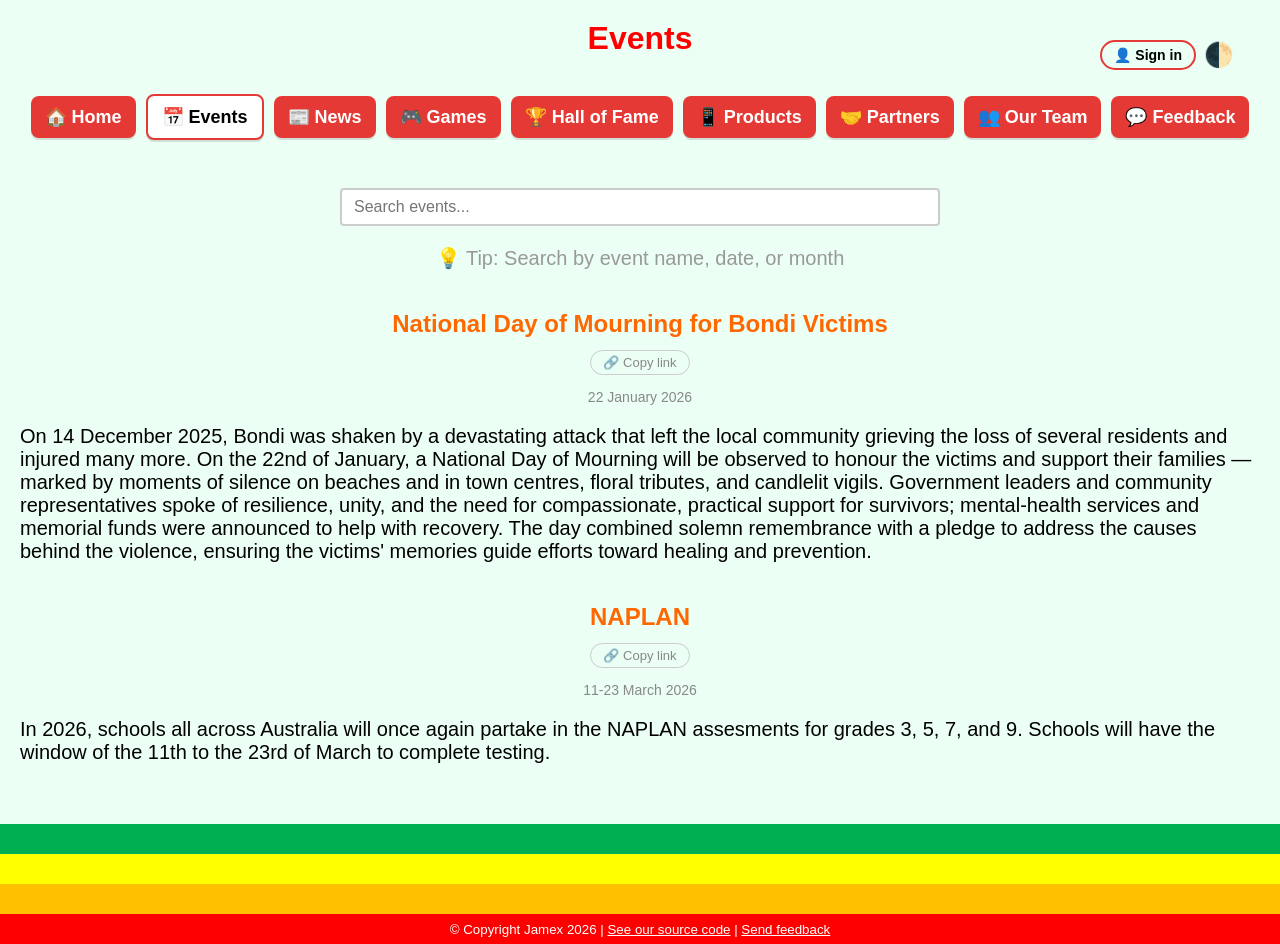
==== events.html @ 4032c4ba "test commit" ====
<html>
<head>
    <link rel="stylesheet" href="style.css">
    <link rel="icon" type="image/png" href="assets/favicon.png?">
    <title> Events - Jamex </title>
</head>
<body>
        <header> <h1> Events </h1>
            <button id="theme-toggle" aria-label="Toggle dark mode">🌙</button>
        </header>
    <nav class="navbar">
        <ul>
            <li><a href="index.html">🏠 Home</a></li>
            <li><a href="events.html">📅 Events</a></li>
            <li><a href="news.html">📰 News</a></li>
            <li><a href="games.html">🎮 Games</a></li>
            <li><a href="hall-of-fame.html">🏆 Hall of Fame</a></li>
            <li><a href="products.html">📱 Products</a></li>
            <li><a href="partners.html">🤝 Partners</a></li>
            <li><a href="our-team.html">👥 Our Team</a></li>
            <li><a href="feedback.html">💬 Feedback</a></li>
        </ul>
    </nav>
        <section>
            <!-- search widget -->
            <div class="search-container">
                <input id="events-search" type="text" placeholder="Search events...">
            </div>
            <div class="small-text">
                <p> 💡 Tip: Search by event name, date, or month </p>
            </div>
        </section>
        <section>
            <article class="event">
                <div class="tags"></div>
                <h2> National Day of Mourning for Bondi Victims</h2>
                <div class="date"> 22 January 2026</div>
                <p> On 14 December 2025, Bondi was shaken by a devastating attack that left the local community grieving the loss of several residents and injured many more. On the 22nd of January, a National Day of Mourning will be observed to honour the victims and support their families — marked by moments of silence on beaches and in town centres, floral tributes, and candlelit vigils. Government leaders and community representatives spoke of resilience, unity, and the need for compassionate, practical support for survivors; mental‑health services and memorial funds were announced to help with recovery. The day combined solemn remembrance with a pledge to address the causes behind the violence, ensuring the victims' memories guide efforts toward healing and prevention. </p>
            </article>
        </section>
        <section>
            <article class="event">
                <div class="tags"></div>
                <h2> NAPLAN </h2>
                <div class="date"> 11-23 March 2026</div>
                <p> In 2026, schools all across Australia will once again partake in the NAPLAN assesments for grades 3, 5, 7, and 9. Schools will have the window of the 11th to the 23rd of March to complete testing. </p>
            </article>
        </section>
  <footer> <small> © Copyright Jamex 2026 | <a href="https://github.com/JamexCEO/jamex"> See our source code</a> | <a href="https://jamexwebsite.featurebase.app"> Send feedback</a></small> </footer>
</body>
<script src="common.js"></script>
<script>
    initSearch('events-search', '.event');
</script>
</html>
---- style.css ----
/* Use border-box to make sizing and padding predictable */
*, *::before, *::after {
	box-sizing: border-box;
}

/* colour variables allow us to switch theme easily */
:root {
    --bg-color: #ebfff4;
    --text-color: black;
}

body {
    background-color: var(--bg-color);
    color: var(--text-color);
    margin: 0;
    padding: 20px; /* keep content away from the left edge */
    font-family: Arial, sans-serif;
}

/* dark theme — apply by adding .dark on the <body> */
body.dark {
    --bg-color: #363636;
    --text-color: white;
}

/* theme toggle button */
#theme-toggle {
    position: absolute;
    top: 20px;
    right: 20px;
    font-size: 24px;
    border: none;
    background: transparent;
    cursor: pointer;
}

h1 {
	color: #ff0000;
	text-align: center;
	font-family: Verdana, sans-serif;
}

header {
	position: sticky;
	top: 0;
	background-color: var(--bg-color);
	z-index: 100;
}

h2 {
	color: #ff6701;
	text-align: center;
	font-family: Verdana, sans-serif;
}

h2 a {
	color: inherit;
	text-decoration: none;
}

h3 {
	color: #ffc000;
	text-align: center;
	font-family: Verdana, sans-serif;
}

h4 {
	color: #008000;
	text-align: center;
	font-family: Verdana, sans-serif;
}

p {
	font-size: 20px;
}

ol, ul {
	font-size: 18px;
}

.centered-text {
	text-align: center;
}

.button {
	display: inline-flex;
 	align-items: center;
 	gap: 8px;
 	margin: 5px;
 	padding: 6px 10px;
 	background-color: #e53935;
 	border: 2px solid #ffffff;
 	border-radius: 8px;
	transform: scale(1);
	transition: transform 0.15s ease, background-color 0.15s ease;
	box-shadow: 0 2px 0 rgba(0,0,0,0.12);

}
/* Ensure images inside the button sit nicely */
.button img {
 	height: 20px;
 	width: auto;
 	display: block;
}
.button a {
 	color: white;
 	font-size: 16pt;
 	font-family: Verdana, sans-serif;
 	text-decoration: none;
}
/* Preferred: change parent background based on whether the button contains an external link */
.button:has(a[href^="http"]):hover {
	background-color: #ffc000; /* green for external */
	transform: scale(1.05);
}
.button:has(a:not([href^="http"])):hover {
	background-color: orange; /* internal/subpage */
	transform: scale(1.05);
}
/* JS-driven fallback classes for older browsers to avoid text-only highlighting */
.button.hover-external {
	background-color: #ffc000;
	transform: scale(1.05);
}
.button.hover-internal {
	background-color: orange;
	transform: scale(1.05);
}

/* dark mode button styling */
body.dark .button {
	border-color: #000000;
}

.social-row {
	display: flex;
	justify-content: center;
	gap: 20px;
	flex-wrap: wrap;
}

.button.social {
	padding: 14px 18px;
	border-radius: 10px;
	display: inline-flex;
	align-items: center;
	gap: 10px;
	font-size: 30pt;
	cursor: pointer;
	background-color: white;
	border-color: #e53935;
	border-width: 4px;
}

.button.social img {
	height: 64px;
	width: auto;
}

.button.social a {
	display: flex;
	justify-content: center;
	align-items: center;
	width: 100%;
	height: 100%;
}

.button.social:has(a[href^="http"]):hover {
	background-color: #F9D0CF;
	transform: scale(1.05);
}

.logo-container {
	text-align: center;
	padding-top: 20px;	
	width: 100%;
}
.main-logo {
	max-width: 725px;
	width: 100%;
	height: auto;
	display: block;
	margin: 0 auto;
}

.image-container {
	text-align: center;
	margin: 20px auto;
	width: 100%;
	max-width: 100%;
}

.image-container img {
	max-width: 100%;
	height: auto;
	display: inline-block;
}

/* allow an image to sit inline with text */
.image-container.left {
	float: left;
	width: auto;
	margin: 0 20px 20px 0; /* space between image and paragraph */
	text-align: left;
}

.image-container.right {
	float: right;
	width: auto;
	margin: 0 0 20px 20px; /* space between image and paragraph */
	text-align: right;
}

/* clear any floated children so sections expand to contain them */
section {
	overflow: auto;
}

/* table styling - text colour follows theme variable */
table, th, td {
    color: var(--text-color);
}

/* optional borders to make tables readable in both themes */
table {
    border-collapse: collapse;
    width: 100%;
    table-layout: fixed;
}
th, td {
    padding: 4px;
}

body.dark th, body.dark td {
    border-color: #666;
}
.video-container {
	text-align: center;
	margin: 20px 0;
}
/* Navigation bar styles */
.navbar {
	background: transparent;
	padding: 8px 0;
}
.navbar ul {
	display: flex;
	gap: 10px;
	justify-content: center;
	align-items: center;
	padding: 0;
	margin: 8px 0 20px 0;
	flex-wrap: wrap;
}
.navbar li {
	list-style: none;
}
.navbar a {
	display: inline-block;
	background: #e53935;
	color: #fff;
	padding: 10px 14px;
	border-radius: 8px;
	text-decoration: none;
	font-weight: 600;
	box-shadow: 0 2px 0 rgba(0,0,0,0.12);
}
.navbar a:hover {
	background: orange;
    cursor: pointer;
	transform: scale(1.05);
	transition: 0.15s;
}

/* highlight current page */
.navbar a.active {
    background: white;
    color: black;
 	border: 2px solid #e53935;
}
.navbar a.active:hover {
    background: white;
    color: black;
 	border: 2px solid #e53935;
    transform: scale(1.05);
    transition: 0.15s;
}

@media (max-width: 520px) {
	.navbar a {
		padding: 8px 10px;
		font-size: 14px;
	}
}

/* search bar styling – generic framework for any page */
.search-container {
    display: flex;
    align-items: center;
    gap: 8px;
    margin: 20px auto;
    width: 100%;
    max-width: 600px;
}
.search-container input {
    flex: 1;
    min-width: 0;
    padding: 8px 12px;
    font-size: 16px;
    border: 2px solid #ccc;
    border-radius: 4px;
    transition: border-color 0.15s ease;
}

.search-container input:focus {
    outline: none;
    border-color: red;
}

.search-container select {
    padding: 8px 10px;
    font-size: 16px;
    border: 2px solid #ccc;
    border-radius: 4px;
    background-color: white;
    color: black;
    cursor: pointer;
    transition: border-color 0.15s ease;
    flex-shrink: 0;
}

.search-container select:focus {
    outline: none;
    border-color: red;
}

body.dark .search-container input {
    background-color: white;
    color: black;
    border-color: #ccc;
}

body.dark .search-container input:focus {
    border-color: red;
}

body.dark .search-container select {
    background-color: white;
    color: black;
    border-color: #ccc;
}

body.dark .search-container select:focus {
    border-color: red;
}

/* highlighting for search results */
mark {
    background-color: #ffff00;
    padding: 2px;
    border-radius: 2px;
}

body.dark mark {
    background-color: #ffaa00;
    color: #000;
}

/* no results message */
.no-results {
    text-align: center;
    padding: 20px;
    color: #999;
    font-size: 16px;
}

.small-text {
	text-align: center;
	color: #999;
	font-size: 8px;
}
body.dark .no-results {
    color: #aaa;
}

/* tags are for search only; hide visually but keep in DOM */
.tags {
    display: none;
}

.youtube-box {
  background-color: #f9f9f9; /* Light grey background to make the red pop */
  padding: 15px;
  border-radius: 10px;
  display: inline-block; /* Keeps the box tight around the button */
  margin: 20px 0;
  border: 1px solid #ddd;
}

/* If you are in Dark Mode, use this instead: */
.dark-mode .youtube-box {
  background-color: #222;
  border: 1px solid #444;
} 

/* Style the box */
.collapse {
  background-color: #EBFFF4;
  color: #ff0000;
  border-radius: 8px;
  margin-bottom: 10px;
  overflow: hidden;
  font-size: 24px;
  border: 1px solid red;
}

/* Style the clickable heading */
.collapse summary {
  padding: 15px;
  cursor: pointer;
  font-weight: bold;
  list-style: none; /* Removes the default arrow in some browsers */
  background-color: white;
}

/* Change color on hover */
.collapse summary:hover {
  background-color: #D5FFE8;
}

/* Style the hidden content */
.collapse .content {
  padding: 15px;
  border-top: 1px solid #ff0000;
  line-height: 1.6;
  color: black;
  font-size: 20px;
}

/* Dark Mode Version */
.dark .collapse {
  background-color: #363636; /* Deep charcoal */
  color: red;          /* Brighter red for better contrast on dark */
  border: 1px solid red;
}

.dark .collapse summary {
  background-color: black;
}

.dark .collapse summary:hover {
  background-color: #262626; /* Slightly lighter on hover */
}

.dark .collapse .content {
  border-top: 1px solid red;
  color: #e0e0e0;           /* Off-white for easy reading */
  background-color: #363636;
}

footer {
	margin: 40px -20px -20px;
}

.footer-stripe {
	width: 100%;
	min-height: 30px;
	padding: 0 20px;
	text-align: center;
	font-family: Verdana, sans-serif;
	display: flex;
	align-items: center;
	justify-content: center;
}

.footer-stripe p,
.footer-stripe small,
.footer-stripe span {
	margin: 0;
	display: block;
}

.footer-stripe a {
	color: inherit;
}

.footer-stripe-red {
	background-color: #f00;
	color: white;
}

.footer-stripe-orange {
	background-color: #ffc000;
	color: black;
}

.footer-stripe-yellow {
	background-color: #ff0;
	color: black;
}

.footer-stripe-green {
	background-color: #00b050;
	color: white;
}

/* ── News page: date and tag styles ── */

/* Row that holds date + tags on one line, centered */
.news-meta {
    display: flex;
    align-items: center;
    justify-content: center;
    flex-wrap: wrap;
    gap: 8px;
    margin: -6px 0 14px 0;
}

/* Publication date — muted, small */
.date {
    font-size: 14px;
    color: #888;
    text-align: center;
}

body.dark .date {
    color: #aaa;
}

/* Tag bubble row */
.visible-tags {
    display: flex;
    flex-wrap: wrap;
    gap: 6px;
}

.visible-tags .tag,
.tag {
    display: inline-block;
    background-color: #e53935;
    color: #fff;
    font-size: 13px;
    font-weight: 600;
    padding: 3px 10px;
    border-radius: 999px;
    font-family: Arial, sans-serif;
    letter-spacing: 0.02em;
}


/* ── Article anchor / copy-link button ── */
.article-link-btn {
    display: block;
    margin: -8px auto 14px auto;
    padding: 4px 12px;
    font-size: 13px;
    font-family: Arial, sans-serif;
    color: #888;
    background: transparent;
    border: 1px solid #ccc;
    border-radius: 999px;
    cursor: pointer;
    transition: color 0.15s, border-color 0.15s, background 0.15s;
    text-align: center;
}

.article-link-btn:hover {
    color: #e53935;
    border-color: #e53935;
    background: rgba(229, 57, 53, 0.06);
}

.article-link-btn--copied {
    color: #2e7d32 !important;
    border-color: #2e7d32 !important;
    background: rgba(46, 125, 50, 0.08) !important;
}

body.dark .article-link-btn {
    color: #aaa;
    border-color: #555;
}

body.dark .article-link-btn:hover {
    color: #ff6b6b;
    border-color: #ff6b6b;
    background: rgba(255, 107, 107, 0.08);
}

body.dark .article-link-btn--copied {
    color: #66bb6a !important;
    border-color: #66bb6a !important;
    background: rgba(102, 187, 106, 0.1) !important;
}
/* =========================================================================
   Jamex Account button (injected into header by common.js)
   Sits to the left of the theme toggle.
   ========================================================================= */

#account-btn {
    position: absolute;
    top: 20px;
    right: 64px; /* leave room for theme-toggle at right:20px (24px icon + 20px gap) */
    font-size: 14px;
    font-family: Arial, sans-serif;
    font-weight: 600;
    padding: 5px 12px;
    border: 2px solid #e53935;
    border-radius: 999px;
    background: transparent;
    color: var(--text-color);
    cursor: pointer;
    white-space: nowrap;
    transition: background 0.15s, color 0.15s, border-color 0.15s;
    max-width: 160px;
    overflow: hidden;
    text-overflow: ellipsis;
}

#account-btn:hover {
    background: #e53935;
    color: #fff;
}

#account-btn.account-btn--signed-in {
    border-color: #2e7d32;
    color: #2e7d32;
}

#account-btn.account-btn--signed-in:hover {
    background: #2e7d32;
    color: #fff;
}

body.dark #account-btn {
    color: var(--text-color);
}

body.dark #account-btn.account-btn--signed-in {
    color: #66bb6a;
    border-color: #66bb6a;
}

body.dark #account-btn.account-btn--signed-in:hover {
    background: #66bb6a;
    color: #000;
}

/* =========================================================================
   Jamex Account modal
   ========================================================================= */

.jx-modal-overlay {
    position: fixed;
    inset: 0;
    background: rgba(0, 0, 0, 0.5);
    z-index: 1000;
    display: flex;
    align-items: center;
    justify-content: center;
    animation: jx-fade-in 0.15s ease;
    will-change: opacity;
    backface-visibility: hidden;
}

.jx-modal-overlay.jx-modal-closing {
    animation: jx-fade-out 0.2s ease forwards;
    pointer-events: none;
}

@keyframes jx-fade-in {
    from { opacity: 0; }
    to   { opacity: 1; }
}
@keyframes jx-fade-out {
    from { opacity: 1; }
    to   { opacity: 0; }
}

.jx-modal-box {
    background: var(--bg-color);
    color: var(--text-color);
    border: 2px solid #e53935;
    border-radius: 12px;
    padding: 28px 32px;
    width: 100%;
    max-width: 380px;
    box-shadow: 0 8px 32px rgba(0, 0, 0, 0.25);
    animation: jx-slide-in 0.15s ease;
    will-change: transform, opacity;
    transform: translateZ(0);
    backface-visibility: hidden;
}

@keyframes jx-slide-in {
    from { transform: translateY(-16px); opacity: 0; }
    to   { transform: translateY(0);     opacity: 1; }
}

.jx-modal-title {
    color: #e53935 !important;
    margin: 0 0 12px 0;
    font-size: 20px;
    text-align: center;
}

.jx-modal-greeting,
.jx-modal-sub {
    font-size: 16px;
    text-align: center;
    margin: 0 0 16px 0;
}

.jx-modal-input {
    display: block;
    width: 100%;
    padding: 9px 12px;
    font-size: 15px;
    border: 2px solid #ccc;
    border-radius: 6px;
    margin-bottom: 6px;
    background: white;
    color: black;
    transition: border-color 0.15s;
}

.jx-modal-input:focus {
    outline: none;
    border-color: #e53935;
}

.jx-password-field {
    display: flex;
    align-items: stretch;
    gap: 8px;
}

.jx-password-field .jx-modal-input {
    margin-bottom: 0;
}

.jx-password-toggle {
    flex: 0 0 auto;
    min-width: 62px;
    padding: 0 12px;
    border: 2px solid #ccc;
    border-radius: 6px;
    background: transparent;
    color: var(--text-color);
    font-size: 13px;
    font-weight: 600;
    cursor: pointer;
    transition: border-color 0.15s, background 0.15s, color 0.15s;
}

.jx-password-toggle:hover {
    border-color: #999;
    background: rgba(0,0,0,0.05);
}

.jx-modal-hint {
    font-size: 12px;
    color: #888;
    margin: 0 0 8px 0;
}

.jx-modal-hint--center {
    text-align: center;
    margin-top: 10px;
}

.jx-modal-error {
    font-size: 13px;
    color: #e53935;
    margin: 0 0 8px 0;
}

.jx-modal-success {
    font-size: 13px;
    color: #2e7d32;
    margin: 0 0 8px 0;
}

.jx-modal-link-btn {
    margin: 4px auto 0 auto;
    padding: 0;
    border: none;
    background: transparent;
    color: #e53935;
    font-size: 13px;
    font-weight: 600;
    cursor: pointer;
    display: block;
}

.jx-modal-link-btn:hover {
    text-decoration: underline;
}

.jx-forgot-panel {
    margin-top: 12px;
    padding: 12px;
    border: 1px solid rgba(229, 57, 53, 0.25);
    border-radius: 8px;
    background: rgba(229, 57, 53, 0.04);
}

.jx-modal-actions {
    display: flex;
    gap: 10px;
    justify-content: center;
    margin-top: 18px;
}

/* Shared button styles for modal buttons */
.jx-btn {
    padding: 8px 20px;
    font-size: 14px;
    font-family: Arial, sans-serif;
    font-weight: 600;
    border-radius: 6px;
    border: 2px solid transparent;
    cursor: pointer;
    transition: background 0.15s, transform 0.1s;
}

.jx-btn:hover {
    transform: scale(1.04);
}

.jx-btn--primary {
    background: #e53935;
    color: #fff;
    border-color: #e53935;
}

.jx-btn--primary:hover {
    background: #c62828;
    border-color: #c62828;
}

.jx-btn--secondary {
    background: transparent;
    color: var(--text-color);
    border-color: #ccc;
}

.jx-btn--secondary:hover {
    border-color: #999;
    background: rgba(0,0,0,0.05);
}

.jx-btn--danger {
    background: transparent;
    color: #e53935;
    border-color: #e53935;
}

.jx-btn--danger:hover {
    background: #e53935;
    color: #fff;
}

/* =========================================================================
   Likes & Comments interaction bar
   ========================================================================= */

.jx-interaction-bar {
    display: flex;
    align-items: center;
    gap: 12px;
    padding: 10px 0 2px 0;
    border-top: 1px solid rgba(128,128,128,0.2);
    margin-top: 16px;
}

/* Like button */
.jx-like-btn {
    display: inline-flex;
    align-items: center;
    gap: 5px;
    padding: 5px 14px;
    font-size: 14px;
    font-family: Arial, sans-serif;
    font-weight: 600;
    border: 2px solid #ccc;
    border-radius: 999px;
    background: transparent;
    color: var(--text-color);
    cursor: pointer;
    transition: border-color 0.15s, background 0.15s, color 0.15s, transform 0.1s;
}

.jx-like-btn:hover {
    border-color: #e53935;
    color: #e53935;
    transform: scale(1.05);
}

.jx-like-btn--active {
    background: #ffeaea;
    border-color: #e53935;
    color: #e53935;
}

body.dark .jx-like-btn--active {
    background: rgba(229, 57, 53, 0.15);
}

.jx-like-icon {
    font-size: 15px;
}

.jx-like-count {
    font-size: 13px;
}

/* Comment toggle button */
.jx-comment-toggle-btn {
    display: inline-flex;
    align-items: center;
    gap: 5px;
    padding: 5px 14px;
    font-size: 14px;
    font-family: Arial, sans-serif;
    font-weight: 600;
    border: 2px solid #ccc;
    border-radius: 999px;
    background: transparent;
    color: var(--text-color);
    cursor: pointer;
    transition: border-color 0.15s, color 0.15s, transform 0.1s;
}

.jx-comment-toggle-btn:hover {
    border-color: #ff6701;
    color: #ff6701;
    transform: scale(1.05);
}

/* =========================================================================
   Comments section
   ========================================================================= */

.jx-comments-section {
    margin-top: 10px;
    border-top: 1px solid rgba(128,128,128,0.15);
    padding-top: 14px;
}

.jx-comment-list {
    margin-bottom: 14px;
}

.jx-no-comments {
    font-size: 14px;
    color: #888;
    text-align: center;
    margin: 4px 0 10px 0;
}

body.dark .jx-no-comments {
    color: #aaa;
}

.jx-comment-item {
    padding: 10px 12px;
    background: rgba(128,128,128,0.07);
    border-radius: 8px;
    margin-bottom: 8px;
    position: relative;
}

body.dark .jx-comment-item {
    background: rgba(255,255,255,0.06);
}

.jx-comment-meta {
    display: flex;
    align-items: baseline;
    gap: 8px;
    margin-bottom: 4px;
}

.jx-comment-username {
    font-weight: 700;
    font-size: 14px;
    color: #e53935;
}

.jx-comment-time {
    font-size: 12px;
    color: #888;
}

body.dark .jx-comment-time {
    color: #aaa;
}

.jx-comment-text {
    font-size: 15px !important;
    margin: 0;
    line-height: 1.5;
    white-space: pre-wrap;
    word-break: break-word;
}

.jx-comment-delete {
    position: absolute;
    top: 8px;
    right: 10px;
    font-size: 12px;
    padding: 2px 8px;
    border: 1px solid #ccc;
    border-radius: 4px;
    background: transparent;
    color: #888;
    cursor: pointer;
    transition: color 0.15s, border-color 0.15s, background 0.15s;
}

.jx-comment-delete:hover {
    color: #e53935;
    border-color: #e53935;
    background: rgba(229, 57, 53, 0.07);
}

/* Comment form */
.jx-comment-form {
    display: flex;
    flex-direction: column;
    gap: 8px;
}

.jx-comment-signin-prompt {
    font-size: 14px;
    color: #888;
    text-align: center;
    margin: 0;
}

body.dark .jx-comment-signin-prompt {
    color: #aaa;
}

.jx-comment-signin-prompt a {
    color: #e53935;
    text-decoration: none;
    font-weight: 600;
}

.jx-comment-signin-prompt a:hover {
    text-decoration: underline;
}

.jx-comment-input {
    width: 100%;
    padding: 9px 12px;
    font-size: 14px;
    font-family: Arial, sans-serif;
    border: 2px solid #ccc;
    border-radius: 6px;
    background: white;
    color: black;
    resize: vertical;
    transition: border-color 0.15s;
}

.jx-comment-input:focus {
    outline: none;
    border-color: #e53935;
}

.jx-comment-submit {
    align-self: flex-end;
}

/* Label for modal form fields */
.jx-modal-label {
    display: block;
    font-size: 13px;
    font-weight: 700;
    color: var(--text-color);
    margin: 12px 0 4px 0;
    letter-spacing: 0.03em;
    text-transform: uppercase;
}

/* =========================================================================
   Games page
   ========================================================================= */

.games-hero {
    padding: 12px 0 10px;
}

.games-hero-copy {
    max-width: 860px;
    margin: 0 auto;
}

.games-launcher {
    display: grid;
    grid-template-columns: repeat(auto-fit, minmax(220px, 1fr));
    gap: 18px;
    margin: 24px auto 36px;
    max-width: 1200px;
}

.game-card,
.game-panel {
    background: rgba(255, 255, 255, 0.82);
    border: 2px solid rgba(229, 57, 53, 0.15);
    border-radius: 20px;
    box-shadow: 0 18px 36px rgba(31, 41, 55, 0.08);
}

body.dark .game-card,
body.dark .game-panel {
    background: rgba(25, 25, 25, 0.92);
    border-color: rgba(255, 255, 255, 0.08);
    box-shadow: 0 18px 36px rgba(0, 0, 0, 0.26);
}

.game-card {
    padding: 20px;
    text-align: center;
}

.game-card h3,
.game-panel h2 {
    margin-top: 0;
}

.game-card p,
.game-panel p,
.score-panel,
.game-status,
.game-substatus {
    font-size: 16px;
}

.game-card-media {
    width: 92px;
    height: 92px;
    margin: 0 auto 12px;
    display: grid;
    place-items: center;
    border-radius: 22px;
    background: linear-gradient(135deg, rgba(229, 57, 53, 0.1), rgba(255, 192, 0, 0.18));
}

.game-card-media img {
    width: 78px;
    height: 78px;
}

.game-jump-btn {
    display: inline-block;
    margin-top: 8px;
    padding: 10px 16px;
    border-radius: 999px;
    background: #e53935;
    color: #fff;
    text-decoration: none;
    font-weight: 700;
}

.game-jump-btn:hover {
    background: #ff6701;
}

.game-panel {
    max-width: 1200px;
    margin: 0 auto 28px;
    padding: 24px;
}

.game-panel-active {
    border-color: rgba(255, 103, 1, 0.45);
    box-shadow: 0 20px 38px rgba(255, 103, 1, 0.16);
}

.game-panel-header {
    display: flex;
    justify-content: space-between;
    gap: 18px;
    align-items: flex-start;
    margin-bottom: 18px;
}

.score-panel {
    min-width: 220px;
    padding: 14px 16px;
    border-radius: 16px;
    background: rgba(229, 57, 53, 0.08);
    border: 1px solid rgba(229, 57, 53, 0.15);
}

body.dark .score-panel {
    background: rgba(255, 255, 255, 0.05);
    border-color: rgba(255, 255, 255, 0.08);
}

.save-hint {
    margin-top: 10px;
    color: #666;
}

body.dark .save-hint {
    color: #bbb;
}

.game-stage {
    display: flex;
    gap: 24px;
    align-items: flex-start;
    flex-wrap: wrap;
}

.game-side-tools {
    display: flex;
    flex-direction: column;
    gap: 12px;
    min-width: 220px;
    flex: 1;
}

.game-status {
    margin: 0;
    font-weight: 600;
}

.game-substatus {
    margin: 0;
}

#snake-canvas,
#tetris-canvas {
    background: #0f172a;
    border-radius: 18px;
    border: 4px solid rgba(255, 255, 255, 0.16);
    max-width: 100%;
    height: auto;
}

.minesweeper-stage {
    align-items: stretch;
}

.minesweeper-board {
    display: grid;
    gap: 4px;
    width: min(100%, 420px);
    background: #94a3b8;
    padding: 8px;
    border-radius: 16px;
}

.mine-cell {
    aspect-ratio: 1;
    border: none;
    border-radius: 10px;
    background: #e2e8f0;
    font-size: 18px;
    font-weight: 700;
    color: #1e293b;
    cursor: pointer;
}

.mine-cell:hover {
    background: #cbd5e1;
}

.mine-cell-revealed {
    background: #f8fafc;
}

.mine-cell-flagged {
    background: #fee2e2;
}

.mine-cell-mine {
    background: #fecaca;
}

.board-2048 {
    display: grid;
    grid-template-columns: repeat(4, minmax(64px, 96px));
    gap: 10px;
    background: #8b5e34;
    padding: 12px;
    border-radius: 18px;
}

.tile-2048 {
    width: 100%;
    aspect-ratio: 1;
    display: grid;
    place-items: center;
    border-radius: 14px;
    font-size: 28px;
    font-weight: 700;
    color: #5b3417;
    background: rgba(255, 255, 255, 0.25);
}

.tile-2048-0 { background: rgba(255, 255, 255, 0.16); }
.tile-2048-2 { background: #fef3c7; }
.tile-2048-4 { background: #fde68a; }
.tile-2048-8 { background: #fdba74; }
.tile-2048-16 { background: #fb923c; color: white; }
.tile-2048-32 { background: #f97316; color: white; }
.tile-2048-64 { background: #ea580c; color: white; }
.tile-2048-128 { background: #facc15; }
.tile-2048-256 { background: #eab308; }
.tile-2048-512 { background: #84cc16; color: white; }
.tile-2048-1024 { background: #22c55e; color: white; font-size: 22px; }
.tile-2048-2048 { background: #16a34a; color: white; font-size: 22px; }

.touch-controls {
    display: flex;
    flex-direction: column;
    gap: 8px;
    max-width: 180px;
}

.touch-controls button {
    border: none;
    border-radius: 12px;
    padding: 12px 14px;
    background: #ff6701;
    color: white;
    font-size: 18px;
    font-weight: 700;
    cursor: pointer;
}

.touch-controls-row {
    display: grid;
    grid-template-columns: repeat(3, 1fr);
    gap: 8px;
}

.touch-controls button:hover {
    background: #e53935;
}

@media (max-width: 800px) {
    .game-panel-header {
        flex-direction: column;
    }

    .score-panel {
        width: 100%;
        min-width: 0;
    }
}

@media (max-width: 600px) {
    .game-panel {
        padding: 18px;
    }

    .games-launcher {
        grid-template-columns: 1fr;
    }

    .board-2048 {
        grid-template-columns: repeat(4, minmax(52px, 1fr));
        width: 100%;
    }

    .tile-2048 {
        font-size: 22px;
    }

    .mine-cell {
        font-size: 16px;
    }
}
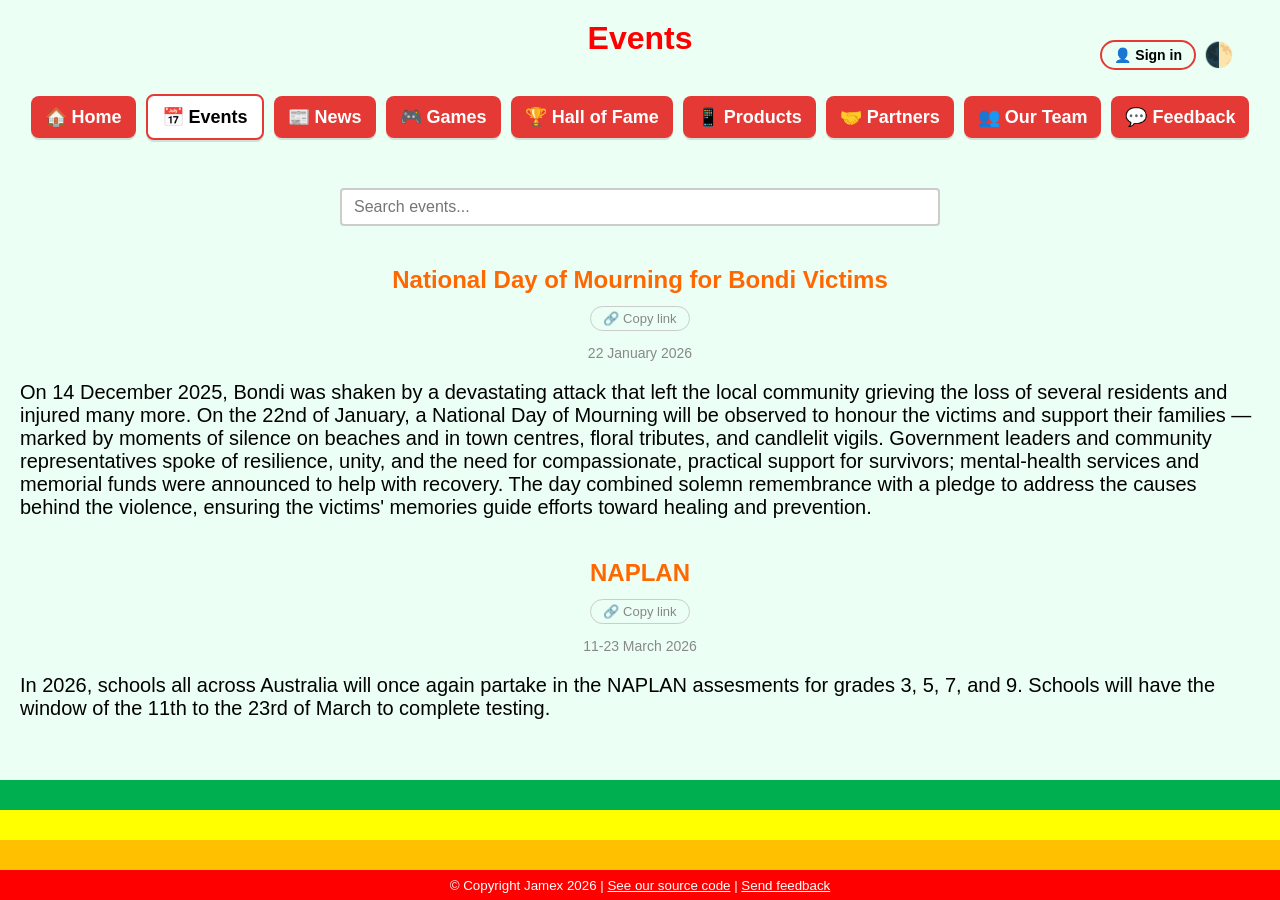
==== commit 962eba22: "v2.1.4b" ====
--- a/events.html
+++ b/events.html
@@ -26,9 +26,6 @@
             <div class="search-container">
                 <input id="events-search" type="text" placeholder="Search events...">
             </div>
-            <div class="small-text">
-                <p> 💡 Tip: Search by event name, date, or month </p>
-            </div>
         </section>
         <section>
             <article class="event">
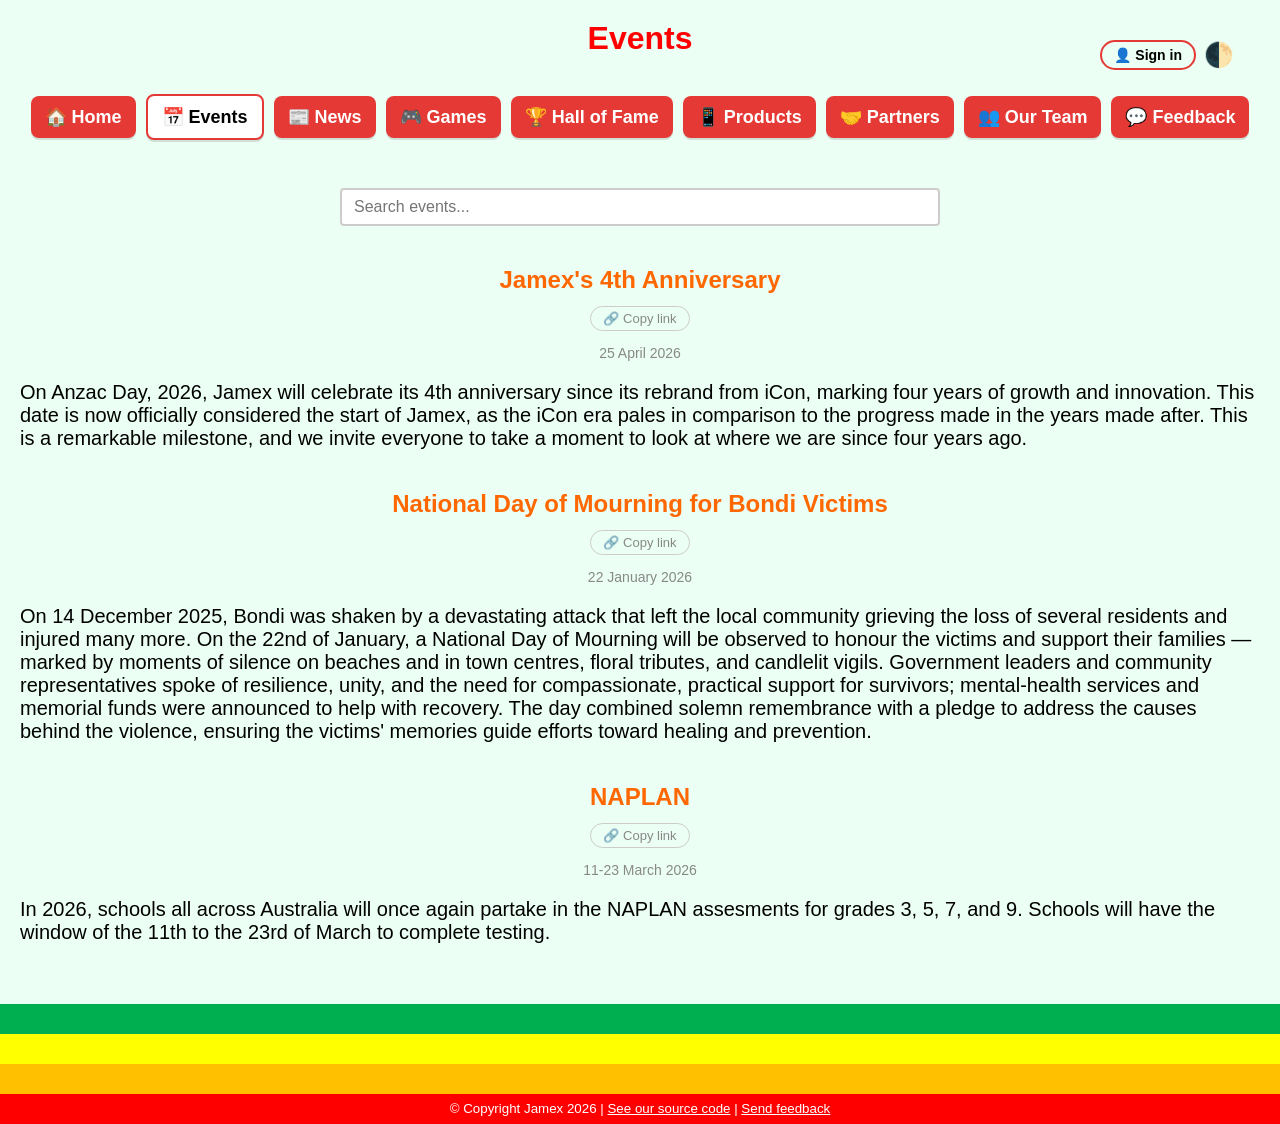
==== commit 70738dc9: "v2.1.5b" ====
--- a/events.html
+++ b/events.html
@@ -30,6 +30,14 @@
         <section>
             <article class="event">
                 <div class="tags"></div>
+                <h2> Jamex's 4th Anniversary </h2>
+                <div class="date"> 25 April 2026 </div>
+                <p> On Anzac Day, 2026, Jamex will celebrate its 4th anniversary since its rebrand from iCon, marking four years of growth and innovation. This date is now officially considered the start of Jamex, as the iCon era pales in comparison to the progress made in the years made after. This is a remarkable milestone, and we invite everyone to take a moment to look at where we are since four years ago.</p>
+            </article>
+        </section>
+        <section>
+            <article class="event">
+                <div class="tags"></div>
                 <h2> National Day of Mourning for Bondi Victims</h2>
                 <div class="date"> 22 January 2026</div>
                 <p> On 14 December 2025, Bondi was shaken by a devastating attack that left the local community grieving the loss of several residents and injured many more. On the 22nd of January, a National Day of Mourning will be observed to honour the victims and support their families — marked by moments of silence on beaches and in town centres, floral tributes, and candlelit vigils. Government leaders and community representatives spoke of resilience, unity, and the need for compassionate, practical support for survivors; mental‑health services and memorial funds were announced to help with recovery. The day combined solemn remembrance with a pledge to address the causes behind the violence, ensuring the victims' memories guide efforts toward healing and prevention. </p>
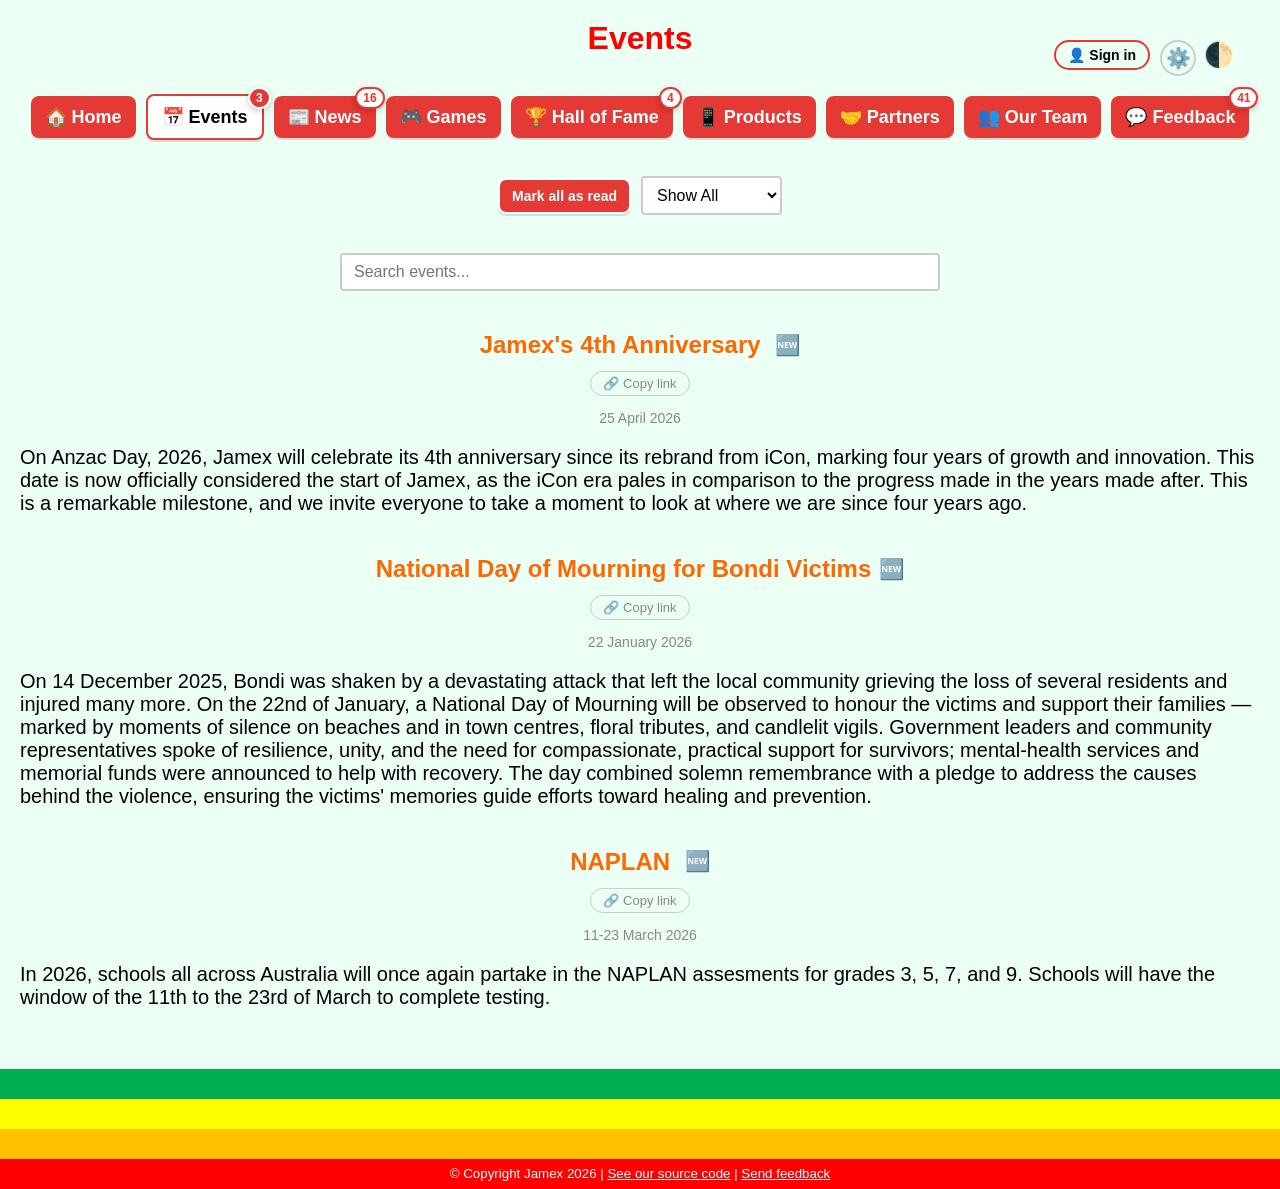
==== commit ad889946: "v2.4.2b" ====
--- a/events.html
+++ b/events.html
@@ -1,7 +1,10 @@
 <html>
 <head>
     <link rel="stylesheet" href="style.css">
-    <link rel="icon" type="image/png" href="assets/favicon.png?">
+    <link rel="icon" href="favicon.ico" sizes="any">
+    <link rel="icon" type="image/png" sizes="32x32" href="assets/favicon-32x32.png">
+    <link rel="icon" type="image/png" sizes="48x48" href="assets/favicon-48x48.png">
+    <link rel="apple-touch-icon" sizes="180x180" href="assets/apple-touch-icon.png">
     <title> Events - Jamex </title>
 </head>
 <body>
@@ -57,4 +60,4 @@
 <script>
     initSearch('events-search', '.event');
 </script>
-</html>+</html>
--- a/style.css
+++ b/style.css
@@ -1,1381 +1,2193 @@
-/* Use border-box to make sizing and padding predictable */
-*, *::before, *::after {
-	box-sizing: border-box;
-}
-
-/* colour variables allow us to switch theme easily */
-:root {
-    --bg-color: #ebfff4;
-    --text-color: black;
-}
-
-body {
-    background-color: var(--bg-color);
-    color: var(--text-color);
-    margin: 0;
-    padding: 20px; /* keep content away from the left edge */
-    font-family: Arial, sans-serif;
-}
-
-/* dark theme — apply by adding .dark on the <body> */
-body.dark {
-    --bg-color: #363636;
-    --text-color: white;
-}
-
-/* theme toggle button */
-#theme-toggle {
-    position: absolute;
-    top: 20px;
-    right: 20px;
-    font-size: 24px;
-    border: none;
-    background: transparent;
-    cursor: pointer;
-}
-
-h1 {
-	color: #ff0000;
-	text-align: center;
-	font-family: Verdana, sans-serif;
-}
-
-header {
-	position: sticky;
-	top: 0;
-	background-color: var(--bg-color);
-	z-index: 100;
-}
-
-h2 {
-	color: #ff6701;
-	text-align: center;
-	font-family: Verdana, sans-serif;
-}
-
-h2 a {
-	color: inherit;
-	text-decoration: none;
-}
-
-h3 {
-	color: #ffc000;
-	text-align: center;
-	font-family: Verdana, sans-serif;
-}
-
-h4 {
-	color: #008000;
-	text-align: center;
-	font-family: Verdana, sans-serif;
-}
-
-p {
-	font-size: 20px;
-}
-
-ol, ul {
-	font-size: 18px;
-}
-
-.centered-text {
-	text-align: center;
-}
-
-.button {
-	display: inline-flex;
- 	align-items: center;
- 	gap: 8px;
- 	margin: 5px;
- 	padding: 6px 10px;
- 	background-color: #e53935;
- 	border: 2px solid #ffffff;
- 	border-radius: 8px;
-	transform: scale(1);
-	transition: transform 0.15s ease, background-color 0.15s ease;
-	box-shadow: 0 2px 0 rgba(0,0,0,0.12);
-
-}
-/* Ensure images inside the button sit nicely */
-.button img {
- 	height: 20px;
- 	width: auto;
- 	display: block;
-}
-.button a {
- 	color: white;
- 	font-size: 16pt;
- 	font-family: Verdana, sans-serif;
- 	text-decoration: none;
-}
-/* Preferred: change parent background based on whether the button contains an external link */
-.button:has(a[href^="http"]):hover {
-	background-color: #ffc000; /* green for external */
-	transform: scale(1.05);
-}
-.button:has(a:not([href^="http"])):hover {
-	background-color: orange; /* internal/subpage */
-	transform: scale(1.05);
-}
-/* JS-driven fallback classes for older browsers to avoid text-only highlighting */
-.button.hover-external {
-	background-color: #ffc000;
-	transform: scale(1.05);
-}
-.button.hover-internal {
-	background-color: orange;
-	transform: scale(1.05);
-}
-
-/* dark mode button styling */
-body.dark .button {
-	border-color: #000000;
-}
-
-.social-row {
-	display: flex;
-	justify-content: center;
-	gap: 20px;
-	flex-wrap: wrap;
-}
-
-.button.social {
-	padding: 14px 18px;
-	border-radius: 10px;
-	display: inline-flex;
-	align-items: center;
-	gap: 10px;
-	font-size: 30pt;
-	cursor: pointer;
-	background-color: white;
-	border-color: #e53935;
-	border-width: 4px;
-}
-
-.button.social img {
-	height: 64px;
-	width: auto;
-}
-
-.button.social a {
-	display: flex;
-	justify-content: center;
-	align-items: center;
-	width: 100%;
-	height: 100%;
-}
-
-.button.social:has(a[href^="http"]):hover {
-	background-color: #F9D0CF;
-	transform: scale(1.05);
-}
-
-.logo-container {
-	text-align: center;
-	padding-top: 20px;	
-	width: 100%;
-}
-.main-logo {
-	max-width: 725px;
-	width: 100%;
-	height: auto;
-	display: block;
-	margin: 0 auto;
-}
-
-.image-container {
-	text-align: center;
-	margin: 20px auto;
-	width: 100%;
-	max-width: 100%;
-}
-
-.image-container img {
-	max-width: 100%;
-	height: auto;
-	display: inline-block;
-}
-
-/* allow an image to sit inline with text */
-.image-container.left {
-	float: left;
-	width: auto;
-	margin: 0 20px 20px 0; /* space between image and paragraph */
-	text-align: left;
-}
-
-.image-container.right {
-	float: right;
-	width: auto;
-	margin: 0 0 20px 20px; /* space between image and paragraph */
-	text-align: right;
-}
-
-/* clear any floated children so sections expand to contain them */
-section {
-	overflow: auto;
-}
-
-/* table styling - text colour follows theme variable */
-table, th, td {
-    color: var(--text-color);
-}
-
-/* optional borders to make tables readable in both themes */
-table {
-    border-collapse: collapse;
-    width: 100%;
-    table-layout: fixed;
-}
-th, td {
-    padding: 4px;
-}
-
-body.dark th, body.dark td {
-    border-color: #666;
-}
-.video-container {
-	text-align: center;
-	margin: 20px 0;
-}
-/* Navigation bar styles */
-.navbar {
-	background: transparent;
-	padding: 8px 0;
-}
-.navbar ul {
-	display: flex;
-	gap: 10px;
-	justify-content: center;
-	align-items: center;
-	padding: 0;
-	margin: 8px 0 20px 0;
-	flex-wrap: wrap;
-}
-.navbar li {
-	list-style: none;
-}
-.navbar a {
-	display: inline-block;
-	background: #e53935;
-	color: #fff;
-	padding: 10px 14px;
-	border-radius: 8px;
-	text-decoration: none;
-	font-weight: 600;
-	box-shadow: 0 2px 0 rgba(0,0,0,0.12);
-}
-.navbar a:hover {
-	background: orange;
-    cursor: pointer;
-	transform: scale(1.05);
-	transition: 0.15s;
-}
-
-/* highlight current page */
-.navbar a.active {
-    background: white;
-    color: black;
- 	border: 2px solid #e53935;
-}
-.navbar a.active:hover {
-    background: white;
-    color: black;
- 	border: 2px solid #e53935;
-    transform: scale(1.05);
-    transition: 0.15s;
-}
-
-@media (max-width: 520px) {
-	.navbar a {
-		padding: 8px 10px;
-		font-size: 14px;
-	}
-}
-
-/* search bar styling – generic framework for any page */
-.search-container {
-    display: flex;
-    align-items: center;
-    gap: 8px;
-    margin: 20px auto;
-    width: 100%;
-    max-width: 600px;
-}
-.search-container input {
-    flex: 1;
-    min-width: 0;
-    padding: 8px 12px;
-    font-size: 16px;
-    border: 2px solid #ccc;
-    border-radius: 4px;
-    transition: border-color 0.15s ease;
-}
-
-.search-container input:focus {
-    outline: none;
-    border-color: red;
-}
-
-.search-container select {
-    padding: 8px 10px;
-    font-size: 16px;
-    border: 2px solid #ccc;
-    border-radius: 4px;
-    background-color: white;
-    color: black;
-    cursor: pointer;
-    transition: border-color 0.15s ease;
-    flex-shrink: 0;
-}
-
-.search-container select:focus {
-    outline: none;
-    border-color: red;
-}
-
-body.dark .search-container input {
-    background-color: white;
-    color: black;
-    border-color: #ccc;
-}
-
-body.dark .search-container input:focus {
-    border-color: red;
-}
-
-body.dark .search-container select {
-    background-color: white;
-    color: black;
-    border-color: #ccc;
-}
-
-body.dark .search-container select:focus {
-    border-color: red;
-}
-
-/* highlighting for search results */
-mark {
-    background-color: #ffff00;
-    padding: 2px;
-    border-radius: 2px;
-}
-
-body.dark mark {
-    background-color: #ffaa00;
-    color: #000;
-}
-
-/* no results message */
-.no-results {
-    text-align: center;
-    padding: 20px;
-    color: #999;
-    font-size: 16px;
-}
-
-.small-text {
-	text-align: center;
-	color: #999;
-	font-size: 8px;
-}
-body.dark .no-results {
-    color: #aaa;
-}
-
-/* tags are for search only; hide visually but keep in DOM */
-.tags {
-    display: none;
-}
-
-.youtube-box {
-  background-color: #f9f9f9; /* Light grey background to make the red pop */
-  padding: 15px;
-  border-radius: 10px;
-  display: inline-block; /* Keeps the box tight around the button */
-  margin: 20px 0;
-  border: 1px solid #ddd;
-}
-
-/* If you are in Dark Mode, use this instead: */
-.dark-mode .youtube-box {
-  background-color: #222;
-  border: 1px solid #444;
-} 
-
-/* Style the box */
-.collapse {
-  background-color: #EBFFF4;
-  color: #ff0000;
-  border-radius: 8px;
-  margin-bottom: 10px;
-  overflow: hidden;
-  font-size: 24px;
-  border: 1px solid red;
-}
-
-/* Style the clickable heading */
-.collapse summary {
-  padding: 15px;
-  cursor: pointer;
-  font-weight: bold;
-  list-style: none; /* Removes the default arrow in some browsers */
-  background-color: white;
-}
-
-/* Change color on hover */
-.collapse summary:hover {
-  background-color: #D5FFE8;
-}
-
-/* Style the hidden content */
-.collapse .content {
-  padding: 15px;
-  border-top: 1px solid #ff0000;
-  line-height: 1.6;
-  color: black;
-  font-size: 20px;
-}
-
-/* Dark Mode Version */
-.dark .collapse {
-  background-color: #363636; /* Deep charcoal */
-  color: red;          /* Brighter red for better contrast on dark */
-  border: 1px solid red;
-}
-
-.dark .collapse summary {
-  background-color: black;
-}
-
-.dark .collapse summary:hover {
-  background-color: #262626; /* Slightly lighter on hover */
-}
-
-.dark .collapse .content {
-  border-top: 1px solid red;
-  color: #e0e0e0;           /* Off-white for easy reading */
-  background-color: #363636;
-}
-
-footer {
-	margin: 40px -20px -20px;
-}
-
-.footer-stripe {
-	width: 100%;
-	min-height: 30px;
-	padding: 0 20px;
-	text-align: center;
-	font-family: Verdana, sans-serif;
-	display: flex;
-	align-items: center;
-	justify-content: center;
-}
-
-.footer-stripe p,
-.footer-stripe small,
-.footer-stripe span {
-	margin: 0;
-	display: block;
-}
-
-.footer-stripe a {
-	color: inherit;
-}
-
-.footer-stripe-red {
-	background-color: #f00;
-	color: white;
-}
-
-.footer-stripe-orange {
-	background-color: #ffc000;
-	color: black;
-}
-
-.footer-stripe-yellow {
-	background-color: #ff0;
-	color: black;
-}
-
-.footer-stripe-green {
-	background-color: #00b050;
-	color: white;
-}
-
-/* ── News page: date and tag styles ── */
-
-/* Row that holds date + tags on one line, centered */
-.news-meta {
-    display: flex;
-    align-items: center;
-    justify-content: center;
-    flex-wrap: wrap;
-    gap: 8px;
-    margin: -6px 0 14px 0;
-}
-
-/* Publication date — muted, small */
-.date {
-    font-size: 14px;
-    color: #888;
-    text-align: center;
-}
-
-body.dark .date {
-    color: #aaa;
-}
-
-/* Tag bubble row */
-.visible-tags {
-    display: flex;
-    flex-wrap: wrap;
-    gap: 6px;
-}
-
-.visible-tags .tag,
-.tag {
-    display: inline-block;
-    background-color: #e53935;
-    color: #fff;
-    font-size: 13px;
-    font-weight: 600;
-    padding: 3px 10px;
-    border-radius: 999px;
-    font-family: Arial, sans-serif;
-    letter-spacing: 0.02em;
-}
-
-
-/* ── Article anchor / copy-link button ── */
-.article-link-btn {
-    display: block;
-    margin: -8px auto 14px auto;
-    padding: 4px 12px;
-    font-size: 13px;
-    font-family: Arial, sans-serif;
-    color: #888;
-    background: transparent;
-    border: 1px solid #ccc;
-    border-radius: 999px;
-    cursor: pointer;
-    transition: color 0.15s, border-color 0.15s, background 0.15s;
-    text-align: center;
-}
-
-.article-link-btn:hover {
-    color: #e53935;
-    border-color: #e53935;
-    background: rgba(229, 57, 53, 0.06);
-}
-
-.article-link-btn--copied {
-    color: #2e7d32 !important;
-    border-color: #2e7d32 !important;
-    background: rgba(46, 125, 50, 0.08) !important;
-}
-
-body.dark .article-link-btn {
-    color: #aaa;
-    border-color: #555;
-}
-
-body.dark .article-link-btn:hover {
-    color: #ff6b6b;
-    border-color: #ff6b6b;
-    background: rgba(255, 107, 107, 0.08);
-}
-
-body.dark .article-link-btn--copied {
-    color: #66bb6a !important;
-    border-color: #66bb6a !important;
-    background: rgba(102, 187, 106, 0.1) !important;
-}
-/* =========================================================================
-   Jamex Account button (injected into header by common.js)
-   Sits to the left of the theme toggle.
-   ========================================================================= */
-
-#account-btn {
-    position: absolute;
-    top: 20px;
-    right: 64px; /* leave room for theme-toggle at right:20px (24px icon + 20px gap) */
-    font-size: 14px;
-    font-family: Arial, sans-serif;
-    font-weight: 600;
-    padding: 5px 12px;
-    border: 2px solid #e53935;
-    border-radius: 999px;
-    background: transparent;
-    color: var(--text-color);
-    cursor: pointer;
-    white-space: nowrap;
-    transition: background 0.15s, color 0.15s, border-color 0.15s;
-    max-width: 160px;
-    overflow: hidden;
-    text-overflow: ellipsis;
-}
-
-#account-btn:hover {
-    background: #e53935;
-    color: #fff;
-}
-
-#account-btn.account-btn--signed-in {
-    border-color: #2e7d32;
-    color: #2e7d32;
-}
-
-#account-btn.account-btn--signed-in:hover {
-    background: #2e7d32;
-    color: #fff;
-}
-
-body.dark #account-btn {
-    color: var(--text-color);
-}
-
-body.dark #account-btn.account-btn--signed-in {
-    color: #66bb6a;
-    border-color: #66bb6a;
-}
-
-body.dark #account-btn.account-btn--signed-in:hover {
-    background: #66bb6a;
-    color: #000;
-}
-
-/* =========================================================================
-   Jamex Account modal
-   ========================================================================= */
-
-.jx-modal-overlay {
-    position: fixed;
-    inset: 0;
-    background: rgba(0, 0, 0, 0.5);
-    z-index: 1000;
-    display: flex;
-    align-items: center;
-    justify-content: center;
-    animation: jx-fade-in 0.15s ease;
-    will-change: opacity;
-    backface-visibility: hidden;
-}
-
-.jx-modal-overlay.jx-modal-closing {
-    animation: jx-fade-out 0.2s ease forwards;
-    pointer-events: none;
-}
-
-@keyframes jx-fade-in {
-    from { opacity: 0; }
-    to   { opacity: 1; }
-}
-@keyframes jx-fade-out {
-    from { opacity: 1; }
-    to   { opacity: 0; }
-}
-
-.jx-modal-box {
-    background: var(--bg-color);
-    color: var(--text-color);
-    border: 2px solid #e53935;
-    border-radius: 12px;
-    padding: 28px 32px;
-    width: 100%;
-    max-width: 380px;
-    box-shadow: 0 8px 32px rgba(0, 0, 0, 0.25);
-    animation: jx-slide-in 0.15s ease;
-    will-change: transform, opacity;
-    transform: translateZ(0);
-    backface-visibility: hidden;
-}
-
-@keyframes jx-slide-in {
-    from { transform: translateY(-16px); opacity: 0; }
-    to   { transform: translateY(0);     opacity: 1; }
-}
-
-.jx-modal-title {
-    color: #e53935 !important;
-    margin: 0 0 12px 0;
-    font-size: 20px;
-    text-align: center;
-}
-
-.jx-modal-greeting,
-.jx-modal-sub {
-    font-size: 16px;
-    text-align: center;
-    margin: 0 0 16px 0;
-}
-
-.jx-modal-input {
-    display: block;
-    width: 100%;
-    padding: 9px 12px;
-    font-size: 15px;
-    border: 2px solid #ccc;
-    border-radius: 6px;
-    margin-bottom: 6px;
-    background: white;
-    color: black;
-    transition: border-color 0.15s;
-}
-
-.jx-modal-input:focus {
-    outline: none;
-    border-color: #e53935;
-}
-
-.jx-password-field {
-    display: flex;
-    align-items: stretch;
-    gap: 8px;
-}
-
-.jx-password-field .jx-modal-input {
-    margin-bottom: 0;
-}
-
-.jx-password-toggle {
-    flex: 0 0 auto;
-    min-width: 62px;
-    padding: 0 12px;
-    border: 2px solid #ccc;
-    border-radius: 6px;
-    background: transparent;
-    color: var(--text-color);
-    font-size: 13px;
-    font-weight: 600;
-    cursor: pointer;
-    transition: border-color 0.15s, background 0.15s, color 0.15s;
-}
-
-.jx-password-toggle:hover {
-    border-color: #999;
-    background: rgba(0,0,0,0.05);
-}
-
-.jx-modal-hint {
-    font-size: 12px;
-    color: #888;
-    margin: 0 0 8px 0;
-}
-
-.jx-modal-hint--center {
-    text-align: center;
-    margin-top: 10px;
-}
-
-.jx-modal-error {
-    font-size: 13px;
-    color: #e53935;
-    margin: 0 0 8px 0;
-}
-
-.jx-modal-success {
-    font-size: 13px;
-    color: #2e7d32;
-    margin: 0 0 8px 0;
-}
-
-.jx-modal-link-btn {
-    margin: 4px auto 0 auto;
-    padding: 0;
-    border: none;
-    background: transparent;
-    color: #e53935;
-    font-size: 13px;
-    font-weight: 600;
-    cursor: pointer;
-    display: block;
-}
-
-.jx-modal-link-btn:hover {
-    text-decoration: underline;
-}
-
-.jx-forgot-panel {
-    margin-top: 12px;
-    padding: 12px;
-    border: 1px solid rgba(229, 57, 53, 0.25);
-    border-radius: 8px;
-    background: rgba(229, 57, 53, 0.04);
-}
-
-.jx-modal-actions {
-    display: flex;
-    gap: 10px;
-    justify-content: center;
-    margin-top: 18px;
-}
-
-/* Shared button styles for modal buttons */
-.jx-btn {
-    padding: 8px 20px;
-    font-size: 14px;
-    font-family: Arial, sans-serif;
-    font-weight: 600;
-    border-radius: 6px;
-    border: 2px solid transparent;
-    cursor: pointer;
-    transition: background 0.15s, transform 0.1s;
-}
-
-.jx-btn:hover {
-    transform: scale(1.04);
-}
-
-.jx-btn--primary {
-    background: #e53935;
-    color: #fff;
-    border-color: #e53935;
-}
-
-.jx-btn--primary:hover {
-    background: #c62828;
-    border-color: #c62828;
-}
-
-.jx-btn--secondary {
-    background: transparent;
-    color: var(--text-color);
-    border-color: #ccc;
-}
-
-.jx-btn--secondary:hover {
-    border-color: #999;
-    background: rgba(0,0,0,0.05);
-}
-
-.jx-btn--danger {
-    background: transparent;
-    color: #e53935;
-    border-color: #e53935;
-}
-
-.jx-btn--danger:hover {
-    background: #e53935;
-    color: #fff;
-}
-
-/* =========================================================================
-   Likes & Comments interaction bar
-   ========================================================================= */
-
-.jx-interaction-bar {
-    display: flex;
-    align-items: center;
-    gap: 12px;
-    padding: 10px 0 2px 0;
-    border-top: 1px solid rgba(128,128,128,0.2);
-    margin-top: 16px;
-}
-
-/* Like button */
-.jx-like-btn {
-    display: inline-flex;
-    align-items: center;
-    gap: 5px;
-    padding: 5px 14px;
-    font-size: 14px;
-    font-family: Arial, sans-serif;
-    font-weight: 600;
-    border: 2px solid #ccc;
-    border-radius: 999px;
-    background: transparent;
-    color: var(--text-color);
-    cursor: pointer;
-    transition: border-color 0.15s, background 0.15s, color 0.15s, transform 0.1s;
-}
-
-.jx-like-btn:hover {
-    border-color: #e53935;
-    color: #e53935;
-    transform: scale(1.05);
-}
-
-.jx-like-btn--active {
-    background: #ffeaea;
-    border-color: #e53935;
-    color: #e53935;
-}
-
-body.dark .jx-like-btn--active {
-    background: rgba(229, 57, 53, 0.15);
-}
-
-.jx-like-icon {
-    font-size: 15px;
-}
-
-.jx-like-count {
-    font-size: 13px;
-}
-
-/* Comment toggle button */
-.jx-comment-toggle-btn {
-    display: inline-flex;
-    align-items: center;
-    gap: 5px;
-    padding: 5px 14px;
-    font-size: 14px;
-    font-family: Arial, sans-serif;
-    font-weight: 600;
-    border: 2px solid #ccc;
-    border-radius: 999px;
-    background: transparent;
-    color: var(--text-color);
-    cursor: pointer;
-    transition: border-color 0.15s, color 0.15s, transform 0.1s;
-}
-
-.jx-comment-toggle-btn:hover {
-    border-color: #ff6701;
-    color: #ff6701;
-    transform: scale(1.05);
-}
-
-/* =========================================================================
-   Comments section
-   ========================================================================= */
-
-.jx-comments-section {
-    margin-top: 10px;
-    border-top: 1px solid rgba(128,128,128,0.15);
-    padding-top: 14px;
-}
-
-.jx-comment-list {
-    margin-bottom: 14px;
-}
-
-.jx-no-comments {
-    font-size: 14px;
-    color: #888;
-    text-align: center;
-    margin: 4px 0 10px 0;
-}
-
-body.dark .jx-no-comments {
-    color: #aaa;
-}
-
-.jx-comment-item {
-    padding: 10px 12px;
-    background: rgba(128,128,128,0.07);
-    border-radius: 8px;
-    margin-bottom: 8px;
-    position: relative;
-}
-
-body.dark .jx-comment-item {
-    background: rgba(255,255,255,0.06);
-}
-
-.jx-comment-meta {
-    display: flex;
-    align-items: baseline;
-    gap: 8px;
-    margin-bottom: 4px;
-}
-
-.jx-comment-username {
-    font-weight: 700;
-    font-size: 14px;
-    color: #e53935;
-}
-
-.jx-comment-time {
-    font-size: 12px;
-    color: #888;
-}
-
-body.dark .jx-comment-time {
-    color: #aaa;
-}
-
-.jx-comment-text {
-    font-size: 15px !important;
-    margin: 0;
-    line-height: 1.5;
-    white-space: pre-wrap;
-    word-break: break-word;
-}
-
-.jx-comment-delete {
-    position: absolute;
-    top: 8px;
-    right: 10px;
-    font-size: 12px;
-    padding: 2px 8px;
-    border: 1px solid #ccc;
-    border-radius: 4px;
-    background: transparent;
-    color: #888;
-    cursor: pointer;
-    transition: color 0.15s, border-color 0.15s, background 0.15s;
-}
-
-.jx-comment-delete:hover {
-    color: #e53935;
-    border-color: #e53935;
-    background: rgba(229, 57, 53, 0.07);
-}
-
-/* Comment form */
-.jx-comment-form {
-    display: flex;
-    flex-direction: column;
-    gap: 8px;
-}
-
-.jx-comment-signin-prompt {
-    font-size: 14px;
-    color: #888;
-    text-align: center;
-    margin: 0;
-}
-
-body.dark .jx-comment-signin-prompt {
-    color: #aaa;
-}
-
-.jx-comment-signin-prompt a {
-    color: #e53935;
-    text-decoration: none;
-    font-weight: 600;
-}
-
-.jx-comment-signin-prompt a:hover {
-    text-decoration: underline;
-}
-
-.jx-comment-input {
-    width: 100%;
-    padding: 9px 12px;
-    font-size: 14px;
-    font-family: Arial, sans-serif;
-    border: 2px solid #ccc;
-    border-radius: 6px;
-    background: white;
-    color: black;
-    resize: vertical;
-    transition: border-color 0.15s;
-}
-
-.jx-comment-input:focus {
-    outline: none;
-    border-color: #e53935;
-}
-
-.jx-comment-submit {
-    align-self: flex-end;
-}
-
-/* Label for modal form fields */
-.jx-modal-label {
-    display: block;
-    font-size: 13px;
-    font-weight: 700;
-    color: var(--text-color);
-    margin: 12px 0 4px 0;
-    letter-spacing: 0.03em;
-    text-transform: uppercase;
-}
-
-/* =========================================================================
-   Games page
-   ========================================================================= */
-
-.games-hero {
-    padding: 12px 0 10px;
-}
-
-.games-hero-copy {
-    max-width: 860px;
-    margin: 0 auto;
-}
-
-.games-launcher {
-    display: grid;
-    grid-template-columns: repeat(auto-fit, minmax(220px, 1fr));
-    gap: 18px;
-    margin: 24px auto 36px;
-    max-width: 1200px;
-}
-
-.game-card,
-.game-panel {
-    background: rgba(255, 255, 255, 0.82);
-    border: 2px solid rgba(229, 57, 53, 0.15);
-    border-radius: 20px;
-    box-shadow: 0 18px 36px rgba(31, 41, 55, 0.08);
-}
-
-body.dark .game-card,
-body.dark .game-panel {
-    background: rgba(25, 25, 25, 0.92);
-    border-color: rgba(255, 255, 255, 0.08);
-    box-shadow: 0 18px 36px rgba(0, 0, 0, 0.26);
-}
-
-.game-card {
-    padding: 20px;
-    text-align: center;
-}
-
-.game-card h3,
-.game-panel h2 {
-    margin-top: 0;
-}
-
-.game-card p,
-.game-panel p,
-.score-panel,
-.game-status,
-.game-substatus {
-    font-size: 16px;
-}
-
-.game-card-media {
-    width: 92px;
-    height: 92px;
-    margin: 0 auto 12px;
-    display: grid;
-    place-items: center;
-    border-radius: 22px;
-    background: linear-gradient(135deg, rgba(229, 57, 53, 0.1), rgba(255, 192, 0, 0.18));
-}
-
-.game-card-media img {
-    width: 78px;
-    height: 78px;
-}
-
-.game-jump-btn {
-    display: inline-block;
-    margin-top: 8px;
-    padding: 10px 16px;
-    border-radius: 999px;
-    background: #e53935;
-    color: #fff;
-    text-decoration: none;
-    font-weight: 700;
-}
-
-.game-jump-btn:hover {
-    background: #ff6701;
-}
-
-.game-panel {
-    max-width: 1200px;
-    margin: 0 auto 28px;
-    padding: 24px;
-}
-
-.game-panel-active {
-    border-color: rgba(255, 103, 1, 0.45);
-    box-shadow: 0 20px 38px rgba(255, 103, 1, 0.16);
-}
-
-.game-panel-header {
-    display: flex;
-    justify-content: space-between;
-    gap: 18px;
-    align-items: flex-start;
-    margin-bottom: 18px;
-}
-
-.score-panel {
-    min-width: 220px;
-    padding: 14px 16px;
-    border-radius: 16px;
-    background: rgba(229, 57, 53, 0.08);
-    border: 1px solid rgba(229, 57, 53, 0.15);
-}
-
-body.dark .score-panel {
-    background: rgba(255, 255, 255, 0.05);
-    border-color: rgba(255, 255, 255, 0.08);
-}
-
-.save-hint {
-    margin-top: 10px;
-    color: #666;
-}
-
-body.dark .save-hint {
-    color: #bbb;
-}
-
-.game-stage {
-    display: flex;
-    gap: 24px;
-    align-items: flex-start;
-    flex-wrap: wrap;
-}
-
-.game-side-tools {
-    display: flex;
-    flex-direction: column;
-    gap: 12px;
-    min-width: 220px;
-    flex: 1;
-}
-
-.game-status {
-    margin: 0;
-    font-weight: 600;
-}
-
-.game-substatus {
-    margin: 0;
-}
-
-#snake-canvas,
-#tetris-canvas {
-    background: #0f172a;
-    border-radius: 18px;
-    border: 4px solid rgba(255, 255, 255, 0.16);
-    max-width: 100%;
-    height: auto;
-}
-
-.minesweeper-stage {
-    align-items: stretch;
-}
-
-.minesweeper-board {
-    display: grid;
-    gap: 4px;
-    width: min(100%, 420px);
-    background: #94a3b8;
-    padding: 8px;
-    border-radius: 16px;
-}
-
-.mine-cell {
-    aspect-ratio: 1;
-    border: none;
-    border-radius: 10px;
-    background: #e2e8f0;
-    font-size: 18px;
-    font-weight: 700;
-    color: #1e293b;
-    cursor: pointer;
-}
-
-.mine-cell:hover {
-    background: #cbd5e1;
-}
-
-.mine-cell-revealed {
-    background: #f8fafc;
-}
-
-.mine-cell-flagged {
-    background: #fee2e2;
-}
-
-.mine-cell-mine {
-    background: #fecaca;
-}
-
-.board-2048 {
-    display: grid;
-    grid-template-columns: repeat(4, minmax(64px, 96px));
-    gap: 10px;
-    background: #8b5e34;
-    padding: 12px;
-    border-radius: 18px;
-}
-
-.tile-2048 {
-    width: 100%;
-    aspect-ratio: 1;
-    display: grid;
-    place-items: center;
-    border-radius: 14px;
-    font-size: 28px;
-    font-weight: 700;
-    color: #5b3417;
-    background: rgba(255, 255, 255, 0.25);
-}
-
-.tile-2048-0 { background: rgba(255, 255, 255, 0.16); }
-.tile-2048-2 { background: #fef3c7; }
-.tile-2048-4 { background: #fde68a; }
-.tile-2048-8 { background: #fdba74; }
-.tile-2048-16 { background: #fb923c; color: white; }
-.tile-2048-32 { background: #f97316; color: white; }
-.tile-2048-64 { background: #ea580c; color: white; }
-.tile-2048-128 { background: #facc15; }
-.tile-2048-256 { background: #eab308; }
-.tile-2048-512 { background: #84cc16; color: white; }
-.tile-2048-1024 { background: #22c55e; color: white; font-size: 22px; }
-.tile-2048-2048 { background: #16a34a; color: white; font-size: 22px; }
-
-.touch-controls {
-    display: flex;
-    flex-direction: column;
-    gap: 8px;
-    max-width: 180px;
-}
-
-.touch-controls button {
-    border: none;
-    border-radius: 12px;
-    padding: 12px 14px;
-    background: #ff6701;
-    color: white;
-    font-size: 18px;
-    font-weight: 700;
-    cursor: pointer;
-}
-
-.touch-controls-row {
-    display: grid;
-    grid-template-columns: repeat(3, 1fr);
-    gap: 8px;
-}
-
-.touch-controls button:hover {
-    background: #e53935;
-}
-
-@media (max-width: 800px) {
-    .game-panel-header {
-        flex-direction: column;
-    }
-
-    .score-panel {
-        width: 100%;
-        min-width: 0;
-    }
-}
-
-@media (max-width: 600px) {
-    .game-panel {
-        padding: 18px;
-    }
-
-    .games-launcher {
-        grid-template-columns: 1fr;
-    }
-
-    .board-2048 {
-        grid-template-columns: repeat(4, minmax(52px, 1fr));
-        width: 100%;
-    }
-
-    .tile-2048 {
-        font-size: 22px;
-    }
-
-    .mine-cell {
-        font-size: 16px;
-    }
-}
+/* Use border-box to make sizing and padding predictable */
+*, *::before, *::after {
+	box-sizing: border-box;
+}
+
+/* colour variables allow us to switch theme easily */
+:root {
+    --bg-color: #ebfff4;
+    --text-color: black;
+}
+
+body[data-light-bg="white"] {
+    --bg-color: #ffffff;
+}
+
+body[data-light-bg="mint"] {
+    --bg-color: #ebfff4;
+}
+
+body {
+    background-color: var(--bg-color);
+    color: var(--text-color);
+    margin: 0;
+    padding: 20px; /* keep content away from the left edge */
+    font-family: Arial, sans-serif;
+}
+
+/* dark theme — apply by adding .dark on the <body> */
+body.dark {
+    --bg-color: #363636;
+    --text-color: white;
+}
+
+body.dark[data-dark-bg="stone"] {
+    --bg-color: #363636;
+}
+
+body.dark[data-dark-bg="black"] {
+    --bg-color: #000000;
+}
+
+/* theme toggle button */
+#theme-toggle {
+    position: absolute;
+    top: 20px;
+    right: 20px;
+    font-size: 24px;
+    border: none;
+    background: transparent;
+    cursor: pointer;
+}
+
+h1 {
+	color: #ff0000;
+	text-align: center;
+	font-family: Verdana, sans-serif;
+}
+
+header {
+	position: sticky;
+	top: 0;
+	background-color: var(--bg-color);
+	z-index: 100;
+}
+
+h2 {
+	color: #ff6701;
+	text-align: center;
+	font-family: Verdana, sans-serif;
+}
+
+h2 a {
+	color: inherit;
+	text-decoration: none;
+}
+
+h3 {
+	color: #ffc000;
+	text-align: center;
+	font-family: Verdana, sans-serif;
+}
+
+h4 {
+	color: #008000;
+	text-align: center;
+	font-family: Verdana, sans-serif;
+}
+
+p {
+	font-size: 20px;
+}
+
+ol, ul {
+	font-size: 18px;
+}
+
+.centered-text {
+	text-align: center;
+}
+
+.button {
+	display: inline-flex;
+ 	align-items: center;
+ 	gap: 8px;
+ 	margin: 5px;
+ 	padding: 6px 10px;
+ 	background-color: #e53935;
+ 	border: 2px solid #ffffff;
+ 	border-radius: 8px;
+	transform: scale(1);
+	transition: transform 0.15s ease, background-color 0.15s ease;
+	box-shadow: 0 2px 0 rgba(0,0,0,0.12);
+
+}
+/* Ensure images inside the button sit nicely */
+.button img {
+ 	height: 20px;
+ 	width: auto;
+ 	display: block;
+}
+.button a {
+ 	color: white;
+ 	font-size: 16pt;
+ 	font-family: Verdana, sans-serif;
+ 	text-decoration: none;
+}
+/* Preferred: change parent background based on whether the button contains an external link */
+.button:has(a[href^="http"]):hover {
+	background-color: #ffc000; /* green for external */
+	transform: scale(1.05);
+}
+.button:has(a:not([href^="http"])):hover {
+	background-color: orange; /* internal/subpage */
+	transform: scale(1.05);
+}
+/* JS-driven fallback classes for older browsers to avoid text-only highlighting */
+.button.hover-external {
+	background-color: #ffc000;
+	transform: scale(1.05);
+}
+.button.hover-internal {
+	background-color: orange;
+	transform: scale(1.05);
+}
+
+/* dark mode button styling */
+body.dark .button {
+	border-color: #000000;
+}
+
+.social-row {
+	display: flex;
+	justify-content: center;
+	gap: 20px;
+	flex-wrap: wrap;
+}
+
+.button.social {
+	padding: 14px 18px;
+	border-radius: 10px;
+	display: inline-flex;
+	align-items: center;
+	gap: 10px;
+	font-size: 30pt;
+	cursor: pointer;
+	background-color: white;
+	border-color: #e53935;
+	border-width: 4px;
+}
+
+.button.social img {
+	height: 64px;
+	width: auto;
+}
+
+.button.social a {
+	display: flex;
+	justify-content: center;
+	align-items: center;
+	width: 100%;
+	height: 100%;
+}
+
+.button.social:has(a[href^="http"]):hover {
+	background-color: #F9D0CF;
+	transform: scale(1.05);
+}
+
+.logo-container {
+	text-align: center;
+	padding-top: 20px;	
+	width: 100%;
+}
+.main-logo {
+	max-width: 725px;
+	width: 100%;
+	height: auto;
+	display: block;
+	margin: 0 auto;
+}
+
+.image-container {
+	text-align: center;
+	margin: 20px auto;
+	width: 100%;
+	max-width: 100%;
+}
+
+.image-container img {
+	max-width: 100%;
+	height: auto;
+	display: inline-block;
+}
+
+/* allow an image to sit inline with text */
+.image-container.left {
+	float: left;
+	width: auto;
+	margin: 0 20px 20px 0; /* space between image and paragraph */
+	text-align: left;
+}
+
+.image-container.right {
+	float: right;
+	width: auto;
+	margin: 0 0 20px 20px; /* space between image and paragraph */
+	text-align: right;
+}
+
+/* clear any floated children so sections expand to contain them */
+section {
+	overflow: auto;
+}
+
+/* table styling - text colour follows theme variable */
+table, th, td {
+    color: var(--text-color);
+}
+
+/* optional borders to make tables readable in both themes */
+table {
+    border-collapse: collapse;
+    width: 100%;
+    table-layout: fixed;
+}
+th, td {
+    padding: 4px;
+}
+
+body.dark th, body.dark td {
+    border-color: #666;
+}
+.video-container {
+	text-align: center;
+	margin: 20px 0;
+}
+/* Navigation bar styles */
+.navbar {
+	background: transparent;
+	padding: 8px 0;
+}
+.navbar ul {
+	display: flex;
+	gap: 10px;
+	justify-content: center;
+	align-items: center;
+	padding: 0;
+	margin: 8px 0 20px 0;
+	flex-wrap: wrap;
+}
+.navbar li {
+	list-style: none;
+}
+.navbar a {
+	display: inline-block;
+	position: relative;
+	background: #e53935;
+	color: #fff;
+	padding: 10px 14px;
+	border-radius: 8px;
+	text-decoration: none;
+	font-weight: 600;
+	box-shadow: 0 2px 0 rgba(0,0,0,0.12);
+}
+.navbar a:hover {
+	background: orange;
+    cursor: pointer;
+	transform: scale(1.05);
+	transition: 0.15s;
+}
+
+/* highlight current page */
+.navbar a.active {
+    background: white;
+    color: black;
+ 	border: 2px solid #e53935;
+}
+.navbar a.active:hover {
+    background: white;
+    color: black;
+ 	border: 2px solid #e53935;
+    transform: scale(1.05);
+    transition: 0.15s;
+}
+
+.jx-nav-notification {
+	position: absolute;
+	top: -9px;
+	right: -9px;
+	display: inline-flex;
+	align-items: center;
+	justify-content: center;
+	min-width: 22px;
+	height: 22px;
+	padding: 0 6px;
+	border-radius: 999px;
+	background: #fff;
+	color: #e53935;
+	border: 2px solid #e53935;
+	font-size: 12px;
+	font-weight: 800;
+	line-height: 1;
+	box-shadow: 0 2px 6px rgba(0,0,0,0.2);
+	pointer-events: none;
+}
+
+.navbar a.active .jx-nav-notification {
+	background: #e53935;
+	color: #fff;
+	border-color: #fff;
+}
+
+.jx-notification-actions {
+	display: flex;
+	align-items: center;
+	gap: 10px;
+	flex-wrap: wrap;
+	justify-content: center;
+	margin: 8px 0 18px;
+}
+
+.jx-notification-action {
+	background: #e53935;
+	color: #fff;
+	border: 2px solid #fff;
+	border-radius: 8px;
+	padding: 8px 12px;
+	font-family: Verdana, sans-serif;
+	font-size: 14px;
+	font-weight: 700;
+	box-shadow: 0 2px 0 rgba(0,0,0,0.12);
+	cursor: pointer;
+	transition: transform 0.15s ease, background-color 0.15s ease;
+}
+
+.jx-notification-action:hover {
+	background: orange;
+	transform: scale(1.05);
+}
+
+.jx-notification-filter {
+	padding: 8px 10px;
+	font-size: 16px;
+	border: 2px solid #ccc;
+	border-radius: 4px;
+	background-color: white;
+	color: black;
+	cursor: pointer;
+	transition: border-color 0.15s ease;
+	flex-shrink: 0;
+}
+
+.jx-notification-filter:focus {
+	outline: none;
+	border-color: red;
+}
+
+.jx-read-filter-empty {
+	text-align: center;
+	padding: 20px;
+	color: #999;
+	font-size: 16px;
+}
+
+body.dark .jx-notification-action {
+	border-color: #000;
+}
+
+body.dark .jx-notification-filter {
+	background-color: white;
+	color: black;
+	border-color: #ccc;
+}
+
+body.dark .jx-notification-filter:focus {
+	border-color: red;
+}
+
+.jx-new-article-marker {
+	display: inline-block;
+	margin-left: 8px;
+	font-size: 0.85em;
+	vertical-align: 0.08em;
+}
+
+.jx-article-read h2:hover,
+.jx-article-unread h2:hover {
+	cursor: pointer;
+}
+
+@media (max-width: 520px) {
+	.navbar a {
+		padding: 8px 10px;
+		font-size: 14px;
+	}
+
+	.jx-nav-notification {
+		top: -8px;
+		right: -8px;
+		min-width: 20px;
+		height: 20px;
+		font-size: 11px;
+	}
+}
+
+/* search bar styling – generic framework for any page */
+.search-container {
+    display: flex;
+    align-items: center;
+    gap: 8px;
+    margin: 20px auto;
+    width: 100%;
+    max-width: 600px;
+}
+.search-container input {
+    flex: 1;
+    min-width: 0;
+    padding: 8px 12px;
+    font-size: 16px;
+    border: 2px solid #ccc;
+    border-radius: 4px;
+    transition: border-color 0.15s ease;
+}
+
+.search-container input:focus {
+    outline: none;
+    border-color: red;
+}
+
+.search-container select {
+    padding: 8px 10px;
+    font-size: 16px;
+    border: 2px solid #ccc;
+    border-radius: 4px;
+    background-color: white;
+    color: black;
+    cursor: pointer;
+    transition: border-color 0.15s ease;
+    flex-shrink: 0;
+}
+
+.search-container select:focus {
+    outline: none;
+    border-color: red;
+}
+
+body.dark .search-container input {
+    background-color: white;
+    color: black;
+    border-color: #ccc;
+}
+
+body.dark .search-container input:focus {
+    border-color: red;
+}
+
+body.dark .search-container select {
+    background-color: white;
+    color: black;
+    border-color: #ccc;
+}
+
+body.dark .search-container select:focus {
+    border-color: red;
+}
+
+/* highlighting for search results */
+mark {
+    background-color: #ffff00;
+    padding: 2px;
+    border-radius: 2px;
+}
+
+body.dark mark {
+    background-color: #ffaa00;
+    color: #000;
+}
+
+/* no results message */
+.no-results {
+    text-align: center;
+    padding: 20px;
+    color: #999;
+    font-size: 16px;
+}
+
+.small-text {
+	text-align: center;
+	color: #999;
+	font-size: 8px;
+}
+body.dark .no-results {
+    color: #aaa;
+}
+
+/* tags are for search only; hide visually but keep in DOM */
+.tags {
+    display: none;
+}
+
+.youtube-box {
+  background-color: #f9f9f9; /* Light grey background to make the red pop */
+  padding: 15px;
+  border-radius: 10px;
+  display: inline-block; /* Keeps the box tight around the button */
+  margin: 20px 0;
+  border: 1px solid #ddd;
+}
+
+/* If you are in Dark Mode, use this instead: */
+.dark-mode .youtube-box {
+  background-color: #222;
+  border: 1px solid #444;
+} 
+
+/* Style the box */
+.collapse {
+  background-color: #EBFFF4;
+  color: #ff0000;
+  border-radius: 8px;
+  margin-bottom: 10px;
+  overflow: hidden;
+  font-size: 24px;
+  border: 1px solid red;
+}
+
+/* Style the clickable heading */
+.collapse summary {
+  padding: 15px;
+  cursor: pointer;
+  font-weight: bold;
+  list-style: none; /* Removes the default arrow in some browsers */
+  background-color: white;
+}
+
+/* Change color on hover */
+.collapse summary:hover {
+  background-color: #D5FFE8;
+}
+
+/* Style the hidden content */
+.collapse .content {
+  padding: 15px;
+  border-top: 1px solid #ff0000;
+  line-height: 1.6;
+  color: black;
+  font-size: 20px;
+}
+
+/* Dark Mode Version */
+.dark .collapse {
+  background-color: #363636; /* Deep charcoal */
+  color: red;          /* Brighter red for better contrast on dark */
+  border: 1px solid red;
+}
+
+.dark .collapse summary {
+  background-color: black;
+}
+
+.dark .collapse summary:hover {
+  background-color: #262626; /* Slightly lighter on hover */
+}
+
+.dark .collapse .content {
+  border-top: 1px solid red;
+  color: #e0e0e0;           /* Off-white for easy reading */
+  background-color: #363636;
+}
+
+footer {
+	margin: 40px -20px -20px;
+}
+
+.footer-stripe {
+	width: 100%;
+	min-height: 30px;
+	padding: 0 20px;
+	text-align: center;
+	font-family: Verdana, sans-serif;
+	display: flex;
+	align-items: center;
+	justify-content: center;
+}
+
+.footer-stripe p,
+.footer-stripe small,
+.footer-stripe span {
+	margin: 0;
+	display: block;
+}
+
+.footer-stripe a {
+	color: inherit;
+}
+
+.footer-stripe-red {
+	background-color: #f00;
+	color: white;
+}
+
+.footer-stripe-orange {
+	background-color: #ffc000;
+	color: black;
+}
+
+.footer-stripe-yellow {
+	background-color: #ff0;
+	color: black;
+}
+
+.footer-stripe-green {
+	background-color: #00b050;
+	color: white;
+}
+
+/* ── News page: date and tag styles ── */
+
+/* Row that holds date + tags on one line, centered */
+.news-meta {
+    display: flex;
+    align-items: center;
+    justify-content: center;
+    flex-wrap: wrap;
+    gap: 8px;
+    margin: -6px 0 14px 0;
+}
+
+/* Publication date — muted, small */
+.date {
+    font-size: 14px;
+    color: #888;
+    text-align: center;
+}
+
+body.dark .date {
+    color: #aaa;
+}
+
+/* Tag bubble row */
+.visible-tags {
+    display: flex;
+    flex-wrap: wrap;
+    gap: 6px;
+}
+
+.visible-tags .tag,
+.tag {
+    display: inline-block;
+    background-color: #e53935;
+    color: #fff;
+    font-size: 13px;
+    font-weight: 600;
+    padding: 3px 10px;
+    border-radius: 999px;
+    font-family: Arial, sans-serif;
+    letter-spacing: 0.02em;
+}
+
+
+/* ── Article anchor / copy-link button ── */
+.article-link-btn {
+    display: block;
+    margin: -8px auto 14px auto;
+    padding: 4px 12px;
+    font-size: 13px;
+    font-family: Arial, sans-serif;
+    color: #888;
+    background: transparent;
+    border: 1px solid #ccc;
+    border-radius: 999px;
+    cursor: pointer;
+    transition: color 0.15s, border-color 0.15s, background 0.15s;
+    text-align: center;
+}
+
+.article-link-btn:hover {
+    color: #e53935;
+    border-color: #e53935;
+    background: rgba(229, 57, 53, 0.06);
+}
+
+.article-link-btn--copied {
+    color: #2e7d32 !important;
+    border-color: #2e7d32 !important;
+    background: rgba(46, 125, 50, 0.08) !important;
+}
+
+body.dark .article-link-btn {
+    color: #aaa;
+    border-color: #555;
+}
+
+body.dark .article-link-btn:hover {
+    color: #ff6b6b;
+    border-color: #ff6b6b;
+    background: rgba(255, 107, 107, 0.08);
+}
+
+body.dark .article-link-btn--copied {
+    color: #66bb6a !important;
+    border-color: #66bb6a !important;
+    background: rgba(102, 187, 106, 0.1) !important;
+}
+/* =========================================================================
+   Jamex Account button (injected into header by common.js)
+   Sits to the left of the theme toggle.
+   ========================================================================= */
+
+#account-btn {
+    position: absolute;
+    top: 20px;
+    right: 110px; /* leave room for settings and theme toggle buttons */
+    font-size: 14px;
+    font-family: Arial, sans-serif;
+    font-weight: 600;
+    padding: 5px 12px;
+    border: 2px solid #e53935;
+    border-radius: 999px;
+    background: transparent;
+    color: var(--text-color);
+    cursor: pointer;
+    white-space: nowrap;
+    transition: background 0.15s, color 0.15s, border-color 0.15s;
+    max-width: 160px;
+    overflow: hidden;
+    text-overflow: ellipsis;
+}
+
+#account-btn:hover {
+    background: #e53935;
+    color: #fff;
+}
+
+#account-btn.account-btn--signed-in {
+    border-color: #2e7d32;
+    color: #2e7d32;
+}
+
+#account-btn.account-btn--signed-in:hover {
+    background: #2e7d32;
+    color: #fff;
+}
+
+body.dark #account-btn {
+    color: var(--text-color);
+}
+
+body.dark #account-btn.account-btn--signed-in {
+    color: #66bb6a;
+    border-color: #66bb6a;
+}
+
+body.dark #account-btn.account-btn--signed-in:hover {
+    background: #66bb6a;
+    color: #000;
+}
+
+#settings-btn {
+    position: absolute;
+    top: 20px;
+    right: 64px;
+    width: 36px;
+    height: 36px;
+    padding: 0;
+    border: 2px solid #ccc;
+    border-radius: 999px;
+    background: transparent;
+    color: var(--text-color);
+    font-size: 20px;
+    line-height: 1;
+    cursor: pointer;
+    transition: border-color 0.15s, background 0.15s, transform 0.15s;
+}
+
+#settings-btn:hover {
+    border-color: #999;
+    background: rgba(128, 128, 128, 0.14);
+    transform: rotate(20deg);
+}
+
+body.dark #settings-btn:hover {
+    background: rgba(255, 255, 255, 0.12);
+}
+
+/* =========================================================================
+   Jamex Account modal
+   ========================================================================= */
+
+.jx-modal-overlay {
+    position: fixed;
+    inset: 0;
+    background: rgba(0, 0, 0, 0.5);
+    z-index: 1000;
+    display: flex;
+    align-items: center;
+    justify-content: center;
+    animation: jx-fade-in 0.15s ease;
+    will-change: opacity;
+    backface-visibility: hidden;
+}
+
+.jx-modal-overlay.jx-modal-closing {
+    animation: jx-fade-out 0.2s ease forwards;
+    pointer-events: none;
+}
+
+@keyframes jx-fade-in {
+    from { opacity: 0; }
+    to   { opacity: 1; }
+}
+@keyframes jx-fade-out {
+    from { opacity: 1; }
+    to   { opacity: 0; }
+}
+
+.jx-modal-box {
+    background: var(--bg-color);
+    color: var(--text-color);
+    border: 2px solid #e53935;
+    border-radius: 12px;
+    padding: 28px 32px;
+    width: 100%;
+    max-width: 380px;
+    box-shadow: 0 8px 32px rgba(0, 0, 0, 0.25);
+    animation: jx-slide-in 0.15s ease;
+    will-change: transform, opacity;
+    transform: translateZ(0);
+    backface-visibility: hidden;
+}
+
+.jx-modal-box--settings {
+    max-width: 520px;
+    max-height: min(86vh, 760px);
+    overflow-y: auto;
+}
+
+.jx-settings-overlay {
+    background: var(--bg-color);
+    align-items: stretch;
+    justify-content: stretch;
+    padding: 0;
+}
+
+.jx-settings-page {
+    width: 100%;
+    min-height: 100vh;
+    padding: 28px 32px 36px;
+    background: var(--bg-color);
+    color: var(--text-color);
+    overflow-y: auto;
+}
+
+.jx-settings-topbar {
+    display: flex;
+    align-items: flex-start;
+    justify-content: space-between;
+    gap: 18px;
+    margin-bottom: 28px;
+}
+
+.jx-settings-topbar-main {
+    display: grid;
+    gap: 12px;
+    min-width: 0;
+    flex: 1 1 auto;
+}
+
+.jx-settings-back {
+    flex: 0 0 auto;
+    justify-self: start;
+}
+
+.jx-settings-dirty-actions {
+    display: grid;
+    gap: 8px;
+    justify-items: start;
+}
+
+.jx-settings-theme-toggle {
+    flex: 0 0 auto;
+    padding: 0;
+    border: none;
+    background: transparent;
+    color: var(--text-color);
+    font-size: 24px;
+    line-height: 1;
+    cursor: pointer;
+    transition: transform 0.15s ease;
+}
+
+.jx-settings-theme-toggle:hover {
+    transform: scale(1.08);
+}
+
+.jx-settings-hero {
+    flex: 1 1 auto;
+}
+
+.jx-settings-hero .jx-modal-title,
+.jx-settings-hero .jx-modal-sub {
+    text-align: left;
+}
+
+.jx-settings-hero .jx-modal-title {
+    margin-bottom: 8px;
+}
+
+.jx-settings-layout {
+    display: grid;
+    grid-template-columns: 220px minmax(0, 1fr);
+    gap: 22px;
+    align-items: start;
+}
+
+.jx-settings-sidebar {
+    position: sticky;
+    top: 20px;
+    display: grid;
+    gap: 10px;
+    padding: 16px;
+    border: 1px solid rgba(128, 128, 128, 0.24);
+    border-radius: 14px;
+    background: rgba(255, 255, 255, 0.18);
+}
+
+body.dark .jx-settings-sidebar {
+    background: rgba(255, 255, 255, 0.04);
+}
+
+.jx-settings-tab {
+    width: 100%;
+    padding: 12px 14px;
+    border: 2px solid rgba(128, 128, 128, 0.28);
+    border-radius: 10px;
+    background: transparent;
+    color: var(--text-color);
+    font-size: 15px;
+    font-weight: 600;
+    text-align: left;
+    cursor: pointer;
+    transition: border-color 0.15s, background 0.15s, transform 0.15s;
+}
+
+.jx-settings-tab:hover {
+    border-color: #ff6701;
+    background: rgba(255, 103, 1, 0.08);
+    transform: translateX(3px);
+}
+
+.jx-settings-tab--active {
+    border-color: #e53935;
+    background: rgba(229, 57, 53, 0.1);
+}
+
+.jx-settings-content {
+    min-width: 0;
+}
+
+.jx-settings-panel[hidden] {
+    display: none;
+}
+
+.jx-settings-panel {
+    padding: 20px;
+    border: 1px solid rgba(128, 128, 128, 0.24);
+    border-radius: 16px;
+    background: rgba(255, 255, 255, 0.16);
+}
+
+body.dark .jx-settings-panel {
+    background: rgba(255, 255, 255, 0.03);
+}
+
+@keyframes jx-slide-in {
+    from { transform: translateY(-16px); opacity: 0; }
+    to   { transform: translateY(0);     opacity: 1; }
+}
+
+.jx-modal-title {
+    color: #e53935 !important;
+    margin: 0 0 12px 0;
+    font-size: 20px;
+    text-align: center;
+}
+
+.jx-modal-greeting,
+.jx-modal-sub {
+    font-size: 16px;
+    text-align: center;
+    margin: 0 0 16px 0;
+}
+
+.jx-modal-input {
+    display: block;
+    width: 100%;
+    padding: 9px 12px;
+    font-size: 15px;
+    border: 2px solid #ccc;
+    border-radius: 6px;
+    margin-bottom: 6px;
+    background: white;
+    color: black;
+    transition: border-color 0.15s;
+}
+
+.jx-modal-input:focus {
+    outline: none;
+    border-color: #e53935;
+}
+
+.jx-password-field {
+    display: flex;
+    align-items: stretch;
+    gap: 8px;
+}
+
+.jx-password-field .jx-modal-input {
+    margin-bottom: 0;
+}
+
+.jx-password-toggle {
+    flex: 0 0 auto;
+    min-width: 62px;
+    padding: 0 12px;
+    border: 2px solid #ccc;
+    border-radius: 6px;
+    background: transparent;
+    color: var(--text-color);
+    font-size: 13px;
+    font-weight: 600;
+    cursor: pointer;
+    transition: border-color 0.15s, background 0.15s, color 0.15s;
+}
+
+.jx-password-toggle:hover {
+    border-color: #999;
+    background: rgba(0,0,0,0.05);
+}
+
+.jx-modal-hint {
+    font-size: 12px;
+    color: #888;
+    margin: 0 0 8px 0;
+}
+
+.jx-modal-hint--center {
+    text-align: center;
+    margin-top: 10px;
+}
+
+.jx-modal-readout {
+    font-size: 14px;
+    margin: 0 0 8px 0;
+    padding: 10px 12px;
+    border-radius: 8px;
+    background: rgba(255, 103, 1, 0.08);
+    word-break: break-word;
+}
+
+.jx-modal-error {
+    font-size: 13px;
+    color: #e53935;
+    margin: 0 0 8px 0;
+}
+
+.jx-modal-success {
+    font-size: 13px;
+    color: #2e7d32;
+    margin: 0 0 8px 0;
+}
+
+.jx-modal-link-btn {
+    margin: 4px auto 0 auto;
+    padding: 0;
+    border: none;
+    background: transparent;
+    color: #e53935;
+    font-size: 13px;
+    font-weight: 600;
+    cursor: pointer;
+    display: block;
+}
+
+.jx-modal-link-btn:hover {
+    text-decoration: underline;
+}
+
+.jx-forgot-panel {
+    margin-top: 12px;
+    padding: 12px;
+    border: 1px solid rgba(229, 57, 53, 0.25);
+    border-radius: 8px;
+    background: rgba(229, 57, 53, 0.04);
+}
+
+.jx-modal-actions {
+    display: flex;
+    gap: 10px;
+    justify-content: center;
+    margin-top: 18px;
+}
+
+.jx-modal-actions--wrap {
+    flex-wrap: wrap;
+}
+
+.jx-settings-section {
+    margin-top: 18px;
+    padding-top: 18px;
+    border-top: 1px solid rgba(128, 128, 128, 0.24);
+}
+
+.jx-settings-section:first-of-type {
+    margin-top: 0;
+    padding-top: 0;
+    border-top: none;
+}
+
+.jx-settings-heading {
+    margin: 0 0 10px 0;
+    color: #ff6701;
+    font-size: 18px;
+    text-align: left;
+}
+
+.jx-settings-card {
+    margin-bottom: 14px;
+    padding: 14px;
+    border: 1px solid rgba(128, 128, 128, 0.25);
+    border-radius: 10px;
+    background: rgba(255, 255, 255, 0.18);
+}
+
+body.dark .jx-settings-card {
+    background: rgba(255, 255, 255, 0.04);
+}
+
+.jx-settings-card-title {
+    margin: 0 0 10px 0;
+    font-size: 16px;
+    color: var(--text-color);
+    text-align: left;
+}
+
+.jx-settings-radio-group {
+    display: grid;
+    gap: 8px;
+    margin-top: 10px;
+}
+
+.jx-settings-radio {
+    display: flex;
+    align-items: flex-start;
+    gap: 10px;
+    padding: 10px 12px;
+    border: 1px solid rgba(128, 128, 128, 0.3);
+    border-radius: 8px;
+    cursor: pointer;
+    background: rgba(255, 255, 255, 0.18);
+}
+
+body.dark .jx-settings-radio {
+    background: rgba(255, 255, 255, 0.04);
+}
+
+.jx-settings-radio input {
+    margin-top: 3px;
+}
+
+.jx-settings-radio strong,
+.jx-settings-radio span {
+    display: block;
+}
+
+.jx-settings-radio span {
+    font-size: 12px;
+    color: #777;
+}
+
+body.dark .jx-settings-radio span {
+    color: #bbb;
+}
+
+.jx-settings-choice-grid {
+    display: grid;
+    gap: 10px;
+    margin-top: 10px;
+}
+
+.jx-settings-swatch-option {
+    display: grid;
+    grid-template-columns: auto 44px minmax(0, 1fr);
+    align-items: center;
+    gap: 12px;
+    padding: 12px 14px;
+    border: 1px solid rgba(128, 128, 128, 0.3);
+    border-radius: 10px;
+    cursor: pointer;
+    background: rgba(255, 255, 255, 0.18);
+}
+
+body.dark .jx-settings-swatch-option {
+    background: rgba(255, 255, 255, 0.04);
+}
+
+.jx-settings-swatch-option input {
+    margin: 0;
+}
+
+.jx-settings-swatch-option strong,
+.jx-settings-swatch-option span {
+    display: block;
+}
+
+.jx-settings-swatch-option span {
+    font-size: 12px;
+    color: #777;
+}
+
+body.dark .jx-settings-swatch-option span {
+    color: #bbb;
+}
+
+.jx-settings-swatch {
+    display: inline-block;
+    width: 44px;
+    height: 24px;
+    border: 2px solid #ccc;
+    border-radius: 6px;
+    box-shadow: inset 0 0 0 1px rgba(255, 255, 255, 0.14);
+}
+
+.jx-settings-automation-list {
+    display: grid;
+    gap: 10px;
+}
+
+.jx-settings-automation-row {
+    display: grid;
+    grid-template-columns: auto minmax(150px, 1fr) auto minmax(140px, 160px) auto;
+    gap: 10px;
+    align-items: center;
+    padding: 12px 14px;
+    border: 1px solid rgba(128, 128, 128, 0.3);
+    border-radius: 10px;
+    background: rgba(255, 255, 255, 0.18);
+}
+
+body.dark .jx-settings-automation-row {
+    background: rgba(255, 255, 255, 0.04);
+}
+
+.jx-settings-automation-copy {
+    font-size: 14px;
+    font-weight: 600;
+}
+
+.jx-settings-automation-select {
+    width: 100%;
+    padding: 9px 12px;
+    border: 2px solid #ccc;
+    border-radius: 8px;
+    background: white;
+    color: black;
+    font-size: 14px;
+}
+
+.jx-settings-automation-remove {
+    padding-left: 14px;
+    padding-right: 14px;
+}
+
+@media (max-width: 640px) {
+    header {
+        padding-top: 58px;
+    }
+
+    #theme-toggle,
+    #settings-btn,
+    #account-btn {
+        top: 12px;
+    }
+
+    #theme-toggle {
+        right: 12px;
+    }
+
+    #settings-btn {
+        right: 54px;
+    }
+
+    #account-btn {
+        right: 100px;
+        max-width: calc(100vw - 116px);
+        font-size: 13px;
+        padding: 5px 10px;
+    }
+
+    .jx-settings-page {
+        padding: 18px 14px 24px;
+    }
+
+    .jx-settings-topbar {
+        align-items: flex-start;
+        gap: 12px;
+        margin-bottom: 18px;
+    }
+
+    .jx-settings-topbar-main {
+        width: 100%;
+    }
+
+    .jx-settings-layout {
+        grid-template-columns: 1fr;
+    }
+
+    .jx-settings-sidebar {
+        position: static;
+        grid-template-columns: repeat(2, minmax(0, 1fr));
+        padding: 10px;
+    }
+
+    .jx-modal-actions {
+        flex-wrap: wrap;
+    }
+
+    .jx-settings-panel {
+        padding: 16px;
+    }
+
+    .jx-settings-swatch-option {
+        grid-template-columns: auto 36px minmax(0, 1fr);
+        gap: 10px;
+        padding: 10px 12px;
+    }
+
+    .jx-settings-swatch {
+        width: 36px;
+        height: 22px;
+    }
+
+    .jx-settings-automation-row {
+        grid-template-columns: 1fr;
+        align-items: stretch;
+    }
+
+    .jx-settings-automation-remove {
+        justify-self: start;
+    }
+}
+
+/* Shared button styles for modal buttons */
+.jx-btn {
+    padding: 8px 20px;
+    font-size: 14px;
+    font-family: Arial, sans-serif;
+    font-weight: 600;
+    border-radius: 6px;
+    border: 2px solid transparent;
+    cursor: pointer;
+    transition: background 0.15s, transform 0.1s;
+}
+
+.jx-btn:hover {
+    transform: scale(1.04);
+}
+
+.jx-btn--primary {
+    background: #e53935;
+    color: #fff;
+    border-color: #e53935;
+}
+
+.jx-btn--primary:hover {
+    background: #c62828;
+    border-color: #c62828;
+}
+
+.jx-btn--secondary {
+    background: transparent;
+    color: var(--text-color);
+    border-color: #ccc;
+}
+
+.jx-btn--secondary:hover {
+    border-color: #999;
+    background: rgba(0,0,0,0.05);
+}
+
+.jx-btn--danger {
+    background: transparent;
+    color: #e53935;
+    border-color: #e53935;
+}
+
+.jx-btn--danger:hover {
+    background: #e53935;
+    color: #fff;
+}
+
+/* =========================================================================
+   Likes & Comments interaction bar
+   ========================================================================= */
+
+.jx-interaction-bar {
+    display: flex;
+    align-items: center;
+    gap: 12px;
+    padding: 10px 0 2px 0;
+    border-top: 1px solid rgba(128,128,128,0.2);
+    margin-top: 16px;
+}
+
+/* Like button */
+.jx-like-btn {
+    display: inline-flex;
+    align-items: center;
+    gap: 5px;
+    padding: 5px 14px;
+    font-size: 14px;
+    font-family: Arial, sans-serif;
+    font-weight: 600;
+    border: 2px solid #ccc;
+    border-radius: 999px;
+    background: transparent;
+    color: var(--text-color);
+    cursor: pointer;
+    transition: border-color 0.15s, background 0.15s, color 0.15s, transform 0.1s;
+}
+
+.jx-like-btn:hover {
+    border-color: #e53935;
+    color: #e53935;
+    transform: scale(1.05);
+}
+
+.jx-like-btn--active {
+    background: #ffeaea;
+    border-color: #e53935;
+    color: #e53935;
+}
+
+body.dark .jx-like-btn--active {
+    background: rgba(229, 57, 53, 0.15);
+}
+
+.jx-like-icon {
+    font-size: 15px;
+}
+
+.jx-like-count {
+    font-size: 13px;
+}
+
+/* Comment toggle button */
+.jx-comment-toggle-btn {
+    display: inline-flex;
+    align-items: center;
+    gap: 5px;
+    padding: 5px 14px;
+    font-size: 14px;
+    font-family: Arial, sans-serif;
+    font-weight: 600;
+    border: 2px solid #ccc;
+    border-radius: 999px;
+    background: transparent;
+    color: var(--text-color);
+    cursor: pointer;
+    transition: border-color 0.15s, color 0.15s, transform 0.1s;
+}
+
+.jx-comment-toggle-btn:hover {
+    border-color: #ff6701;
+    color: #ff6701;
+    transform: scale(1.05);
+}
+
+/* =========================================================================
+   Comments section
+   ========================================================================= */
+
+.jx-comments-section {
+    margin-top: 10px;
+    border-top: 1px solid rgba(128,128,128,0.15);
+    padding-top: 14px;
+}
+
+.jx-comment-list {
+    margin-bottom: 14px;
+}
+
+.jx-no-comments {
+    font-size: 14px;
+    color: #888;
+    text-align: center;
+    margin: 4px 0 10px 0;
+}
+
+body.dark .jx-no-comments {
+    color: #aaa;
+}
+
+.jx-comment-item {
+    padding: 10px 12px;
+    background: rgba(128,128,128,0.07);
+    border-radius: 8px;
+    margin-bottom: 8px;
+    position: relative;
+}
+
+body.dark .jx-comment-item {
+    background: rgba(255,255,255,0.06);
+}
+
+.jx-comment-meta {
+    display: flex;
+    align-items: baseline;
+    gap: 8px;
+    margin-bottom: 4px;
+}
+
+.jx-comment-username {
+    font-weight: 700;
+    font-size: 14px;
+    color: #e53935;
+}
+
+.jx-comment-time {
+    font-size: 12px;
+    color: #888;
+}
+
+body.dark .jx-comment-time {
+    color: #aaa;
+}
+
+.jx-comment-text {
+    font-size: 15px !important;
+    margin: 0;
+    line-height: 1.5;
+    white-space: pre-wrap;
+    word-break: break-word;
+}
+
+.jx-comment-delete {
+    position: absolute;
+    top: 8px;
+    right: 10px;
+    font-size: 12px;
+    padding: 2px 8px;
+    border: 1px solid #ccc;
+    border-radius: 4px;
+    background: transparent;
+    color: #888;
+    cursor: pointer;
+    transition: color 0.15s, border-color 0.15s, background 0.15s;
+}
+
+.jx-comment-delete:hover {
+    color: #e53935;
+    border-color: #e53935;
+    background: rgba(229, 57, 53, 0.07);
+}
+
+/* Comment form */
+.jx-comment-form {
+    display: flex;
+    flex-direction: column;
+    gap: 8px;
+}
+
+.jx-comment-signin-prompt {
+    font-size: 14px;
+    color: #888;
+    text-align: center;
+    margin: 0;
+}
+
+body.dark .jx-comment-signin-prompt {
+    color: #aaa;
+}
+
+.jx-comment-signin-prompt a {
+    color: #e53935;
+    text-decoration: none;
+    font-weight: 600;
+}
+
+.jx-comment-signin-prompt a:hover {
+    text-decoration: underline;
+}
+
+.jx-comment-input {
+    width: 100%;
+    padding: 9px 12px;
+    font-size: 14px;
+    font-family: Arial, sans-serif;
+    border: 2px solid #ccc;
+    border-radius: 6px;
+    background: white;
+    color: black;
+    resize: vertical;
+    transition: border-color 0.15s;
+}
+
+.jx-comment-input:focus {
+    outline: none;
+    border-color: #e53935;
+}
+
+.jx-comment-submit {
+    align-self: flex-end;
+}
+
+/* Label for modal form fields */
+.jx-modal-label {
+    display: block;
+    font-size: 13px;
+    font-weight: 700;
+    color: var(--text-color);
+    margin: 12px 0 4px 0;
+    letter-spacing: 0.03em;
+    text-transform: uppercase;
+}
+
+/* =========================================================================
+   Games page
+   ========================================================================= */
+
+.games-hero {
+    padding: 12px 0 10px;
+    position: relative;
+    isolation: isolate;
+}
+
+.games-hero::before {
+    content: '';
+    position: absolute;
+    inset: 0;
+    border-radius: 28px;
+    background:
+        radial-gradient(circle at top left, rgba(255, 103, 1, 0.16), transparent 32%),
+        radial-gradient(circle at top right, rgba(0, 176, 80, 0.14), transparent 28%),
+        linear-gradient(180deg, rgba(255,255,255,0.35), rgba(255,255,255,0));
+    z-index: -1;
+}
+
+.games-hero-copy {
+    max-width: 860px;
+    margin: 0 auto;
+}
+
+.games-launcher {
+    display: grid;
+    grid-template-columns: repeat(auto-fit, minmax(220px, 1fr));
+    gap: 18px;
+    margin: 24px auto 36px;
+    max-width: 1200px;
+}
+
+.game-card,
+.game-panel {
+    background: rgba(255, 255, 255, 0.82);
+    border: 2px solid rgba(229, 57, 53, 0.15);
+    border-radius: 20px;
+    box-shadow: 0 18px 36px rgba(31, 41, 55, 0.08);
+    opacity: 0;
+    transform: translateY(26px) scale(0.98);
+    transition:
+        opacity 0.55s ease,
+        transform 0.55s ease,
+        box-shadow 0.25s ease,
+        border-color 0.25s ease;
+    transition-delay: var(--arcade-delay, 0ms);
+}
+
+body.dark .game-card,
+body.dark .game-panel {
+    background: rgba(25, 25, 25, 0.92);
+    border-color: rgba(255, 255, 255, 0.08);
+    box-shadow: 0 18px 36px rgba(0, 0, 0, 0.26);
+}
+
+.game-card {
+    padding: 20px;
+    text-align: center;
+    position: relative;
+    overflow: hidden;
+}
+
+.arcade-in-view {
+    opacity: 1;
+    transform: translateY(0) scale(1);
+}
+
+.game-card::before {
+    content: '';
+    position: absolute;
+    inset: -120% auto auto -40%;
+    width: 42%;
+    height: 300%;
+    background: linear-gradient(90deg, transparent, rgba(255,255,255,0.45), transparent);
+    transform: rotate(18deg);
+    transition: transform 0.8s ease;
+    pointer-events: none;
+}
+
+.game-card h3,
+.game-panel h2 {
+    margin-top: 0;
+}
+
+.game-card p,
+.game-panel p,
+.score-panel,
+.game-status,
+.game-substatus {
+    font-size: 16px;
+}
+
+.game-card-media {
+    width: 92px;
+    height: 92px;
+    margin: 0 auto 12px;
+    display: grid;
+    place-items: center;
+    border-radius: 22px;
+    background: linear-gradient(135deg, rgba(229, 57, 53, 0.1), rgba(255, 192, 0, 0.18));
+    transition: transform 0.25s ease, box-shadow 0.25s ease;
+}
+
+.game-card-media img {
+    width: 78px;
+    height: 78px;
+    transition: transform 0.3s ease;
+}
+
+.game-jump-btn {
+    display: inline-block;
+    margin-top: 8px;
+    padding: 10px 16px;
+    border-radius: 999px;
+    background: #e53935;
+    color: #fff;
+    text-decoration: none;
+    font-weight: 700;
+    transition: transform 0.2s ease, background 0.2s ease, box-shadow 0.2s ease;
+}
+
+.game-jump-btn:hover {
+    background: #ff6701;
+    transform: translateY(-2px);
+    box-shadow: 0 10px 18px rgba(229, 57, 53, 0.22);
+}
+
+.game-card:hover {
+    transform: translateY(-8px) scale(1.01);
+    box-shadow: 0 24px 42px rgba(31, 41, 55, 0.14);
+}
+
+.game-card:hover::before {
+    transform: translateX(280%) rotate(18deg);
+}
+
+.game-card:hover .game-card-media {
+    transform: translateY(-4px) scale(1.03);
+    box-shadow: 0 14px 26px rgba(255, 103, 1, 0.18);
+}
+
+.game-card:hover .game-card-media img {
+    transform: scale(1.08) rotate(4deg);
+}
+
+.game-panel {
+    max-width: 1200px;
+    margin: 0 auto 28px;
+    padding: 24px;
+}
+
+.game-panel-active {
+    border-color: rgba(255, 103, 1, 0.45);
+    box-shadow: 0 20px 38px rgba(255, 103, 1, 0.16);
+    animation: active-panel-glow 2.4s ease-in-out infinite;
+}
+
+.game-panel-header {
+    display: flex;
+    justify-content: space-between;
+    gap: 18px;
+    align-items: flex-start;
+    margin-bottom: 18px;
+}
+
+.score-panel {
+    min-width: 220px;
+    padding: 14px 16px;
+    border-radius: 16px;
+    background: rgba(229, 57, 53, 0.08);
+    border: 1px solid rgba(229, 57, 53, 0.15);
+    backdrop-filter: blur(8px);
+}
+
+body.dark .score-panel {
+    background: rgba(255, 255, 255, 0.05);
+    border-color: rgba(255, 255, 255, 0.08);
+}
+
+.save-hint {
+    margin-top: 10px;
+    color: #666;
+}
+
+[data-current-score],
+[data-best-score] {
+    display: inline-block;
+    min-width: 22px;
+}
+
+.score-pop {
+    animation: score-pop 0.28s ease;
+}
+
+body.dark .save-hint {
+    color: #bbb;
+}
+
+.game-stage {
+    display: flex;
+    gap: 24px;
+    align-items: flex-start;
+    flex-wrap: wrap;
+}
+
+.playfield-shell {
+    position: relative;
+    display: inline-block;
+    border-radius: 18px;
+    overflow: hidden;
+}
+
+#minesweeper-shell {
+    width: min(100%, 420px);
+    display: block;
+}
+
+.pause-overlay {
+    position: absolute;
+    inset: 0;
+    display: flex;
+    align-items: center;
+    justify-content: center;
+    background: rgba(15, 23, 42, 0.58);
+    backdrop-filter: blur(3px) grayscale(0.25);
+    color: #fff;
+    font-size: clamp(28px, 5vw, 48px);
+    font-weight: 800;
+    letter-spacing: 0.08em;
+    text-transform: uppercase;
+    opacity: 0;
+    pointer-events: none;
+    transition: opacity 0.2s ease;
+    text-shadow: 0 4px 18px rgba(0, 0, 0, 0.45);
+}
+
+.playfield-shell.paused .pause-overlay {
+    opacity: 1;
+}
+
+.playfield-shell.paused canvas,
+.playfield-shell.paused .minesweeper-board {
+    filter: grayscale(0.65) brightness(0.72);
+}
+
+.game-side-tools {
+    display: flex;
+    flex-direction: column;
+    gap: 12px;
+    min-width: 220px;
+    flex: 1;
+}
+
+.game-status {
+    margin: 0;
+    font-weight: 600;
+}
+
+.game-substatus {
+    margin: 0;
+}
+
+#snake-canvas,
+#tetris-canvas {
+    background: #0f172a;
+    border-radius: 18px;
+    border: 4px solid rgba(255, 255, 255, 0.16);
+    max-width: 100%;
+    height: auto;
+    box-shadow: inset 0 0 0 1px rgba(255,255,255,0.05), 0 18px 30px rgba(15, 23, 42, 0.22);
+}
+
+.tetris-lock-impact {
+    animation: tetris-lock-impact 0.16s ease;
+}
+
+.tetris-line-clear {
+    animation: tetris-line-clear 0.28s ease;
+}
+
+.minesweeper-stage {
+    align-items: stretch;
+}
+
+.minesweeper-board {
+    display: grid;
+    gap: 4px;
+    width: min(100%, 420px);
+    background: #94a3b8;
+    padding: 8px;
+    border-radius: 16px;
+}
+
+.mine-cell {
+    aspect-ratio: 1;
+    border: none;
+    border-radius: 10px;
+    background: #e2e8f0;
+    font-size: 18px;
+    font-weight: 700;
+    color: #1e293b;
+    cursor: pointer;
+    transition: transform 0.12s ease, background 0.18s ease, box-shadow 0.18s ease;
+}
+
+.mine-cell:hover {
+    background: #cbd5e1;
+    transform: translateY(-1px);
+}
+
+.mine-cell-revealed {
+    background: #f8fafc;
+    animation: mine-reveal 0.18s ease;
+}
+
+.mine-cell-flagged {
+    background: #fee2e2;
+}
+
+.mine-cell-mine {
+    background: #fecaca;
+    animation: mine-burst 0.3s ease;
+}
+
+.board-2048 {
+    --cell-size: clamp(52px, 18vw, 96px);
+    --gap: 10px;
+    position: relative;
+    width: calc((var(--cell-size) * 4) + (var(--gap) * 3) + 24px);
+    height: calc((var(--cell-size) * 4) + (var(--gap) * 3) + 24px);
+    background: #8b5e34;
+    padding: 12px;
+    border-radius: 18px;
+    overflow: hidden;
+}
+
+.board-2048-base {
+    display: grid;
+    grid-template-columns: repeat(4, var(--cell-size));
+    grid-template-rows: repeat(4, var(--cell-size));
+    gap: var(--gap);
+}
+
+.board-2048-cell {
+    width: var(--cell-size);
+    height: var(--cell-size);
+    border-radius: 14px;
+    background: rgba(255, 255, 255, 0.16);
+}
+
+.board-2048-tiles {
+    position: absolute;
+    inset: 12px;
+}
+
+.tile-2048 {
+    position: absolute;
+    width: var(--cell-size);
+    height: var(--cell-size);
+    left: calc(var(--col) * (var(--cell-size) + var(--gap)));
+    top: calc(var(--row) * (var(--cell-size) + var(--gap)));
+    display: grid;
+    place-items: center;
+    border-radius: 14px;
+    font-size: 28px;
+    font-weight: 700;
+    color: #5b3417;
+    background: rgba(255, 255, 255, 0.25);
+    box-shadow: inset 0 1px 0 rgba(255,255,255,0.3);
+    transition: transform 0.14s ease;
+    will-change: transform;
+}
+
+.tile-2048-pop {
+    animation: tile-pop-in 0.2s ease;
+}
+
+.tile-2048-moving {
+    z-index: 2;
+}
+
+.tile-2048-merged {
+    z-index: 3;
+}
+
+.tile-2048-new {
+    z-index: 3;
+}
+
+.tile-2048-2 { background: #fef3c7; }
+.tile-2048-4 { background: #fde68a; }
+.tile-2048-8 { background: #fdba74; }
+.tile-2048-16 { background: #fb923c; color: white; }
+.tile-2048-32 { background: #f97316; color: white; }
+.tile-2048-64 { background: #ea580c; color: white; }
+.tile-2048-128 { background: #facc15; }
+.tile-2048-256 { background: #eab308; }
+.tile-2048-512 { background: #84cc16; color: white; }
+.tile-2048-1024 { background: #22c55e; color: white; font-size: 22px; }
+.tile-2048-2048 { background: #16a34a; color: white; font-size: 22px; }
+
+.touch-controls {
+    display: flex;
+    flex-direction: column;
+    gap: 8px;
+    max-width: 180px;
+}
+
+.touch-controls button {
+    border: none;
+    border-radius: 12px;
+    padding: 12px 14px;
+    background: #ff6701;
+    color: white;
+    font-size: 18px;
+    font-weight: 700;
+    cursor: pointer;
+    transition: transform 0.14s ease, background 0.18s ease, box-shadow 0.18s ease;
+}
+
+.touch-controls-row {
+    display: grid;
+    grid-template-columns: repeat(3, 1fr);
+    gap: 8px;
+}
+
+.touch-controls button:hover {
+    background: #e53935;
+    transform: translateY(-2px);
+    box-shadow: 0 12px 20px rgba(229, 57, 53, 0.22);
+}
+
+.touch-controls button:active,
+.jx-btn:active,
+.game-jump-btn:active {
+    transform: translateY(1px) scale(0.98);
+}
+
+.status-flash {
+    animation: status-flash 0.45s ease;
+}
+
+@keyframes score-pop {
+    0% { transform: scale(1); }
+    45% { transform: scale(1.22); color: #e53935; }
+    100% { transform: scale(1); }
+}
+
+@keyframes tile-pop-in {
+    0% { transform: scale(0.72); opacity: 0.6; }
+    100% { transform: scale(1); opacity: 1; }
+}
+
+@keyframes mine-reveal {
+    0% { transform: scale(0.82); opacity: 0.3; }
+    100% { transform: scale(1); opacity: 1; }
+}
+
+@keyframes mine-burst {
+    0% { transform: scale(0.75); }
+    60% { transform: scale(1.12); }
+    100% { transform: scale(1); }
+}
+
+@keyframes status-flash {
+    0% { transform: translateY(0); opacity: 0.75; }
+    45% { transform: translateY(-2px); opacity: 1; color: #e53935; }
+    100% { transform: translateY(0); opacity: 1; }
+}
+
+@keyframes active-panel-glow {
+    0%, 100% { box-shadow: 0 20px 38px rgba(255, 103, 1, 0.16); }
+    50% { box-shadow: 0 24px 44px rgba(255, 103, 1, 0.24); }
+}
+
+@keyframes tetris-lock-impact {
+    0% { transform: scale(1); filter: brightness(1); }
+    45% { transform: scale(1.012); filter: brightness(1.12); }
+    100% { transform: scale(1); filter: brightness(1); }
+}
+
+@keyframes tetris-line-clear {
+    0% { box-shadow: inset 0 0 0 1px rgba(255,255,255,0.05), 0 18px 30px rgba(15, 23, 42, 0.22); }
+    35% { box-shadow: inset 0 0 24px rgba(250, 204, 21, 0.4), 0 0 24px rgba(250, 204, 21, 0.24); }
+    100% { box-shadow: inset 0 0 0 1px rgba(255,255,255,0.05), 0 18px 30px rgba(15, 23, 42, 0.22); }
+}
+
+@media (max-width: 800px) {
+    .game-panel-header {
+        flex-direction: column;
+    }
+
+    .score-panel {
+        width: 100%;
+        min-width: 0;
+    }
+}
+
+@media (prefers-reduced-motion: reduce) {
+    .game-card,
+    .game-panel,
+    .game-card::before,
+    .game-card-media,
+    .game-card-media img,
+    .game-jump-btn,
+    .touch-controls button,
+    .mine-cell,
+    .tile-2048,
+    .tetris-lock-impact,
+    .tetris-line-clear,
+    .score-pop,
+    .status-flash,
+    .game-panel-active {
+        animation: none !important;
+        transition: none !important;
+        transform: none !important;
+    }
+}
+
+@media (max-width: 600px) {
+    .game-panel {
+        padding: 18px;
+    }
+
+    .games-launcher {
+        grid-template-columns: 1fr;
+    }
+
+    .board-2048 {
+        width: 100%;
+        max-width: calc((var(--cell-size) * 4) + (var(--gap) * 3) + 24px);
+        height: auto;
+        aspect-ratio: 1;
+    }
+
+    .tile-2048 {
+        font-size: 22px;
+    }
+
+    .mine-cell {
+        font-size: 16px;
+    }
+}
+/* codex-write-test */
